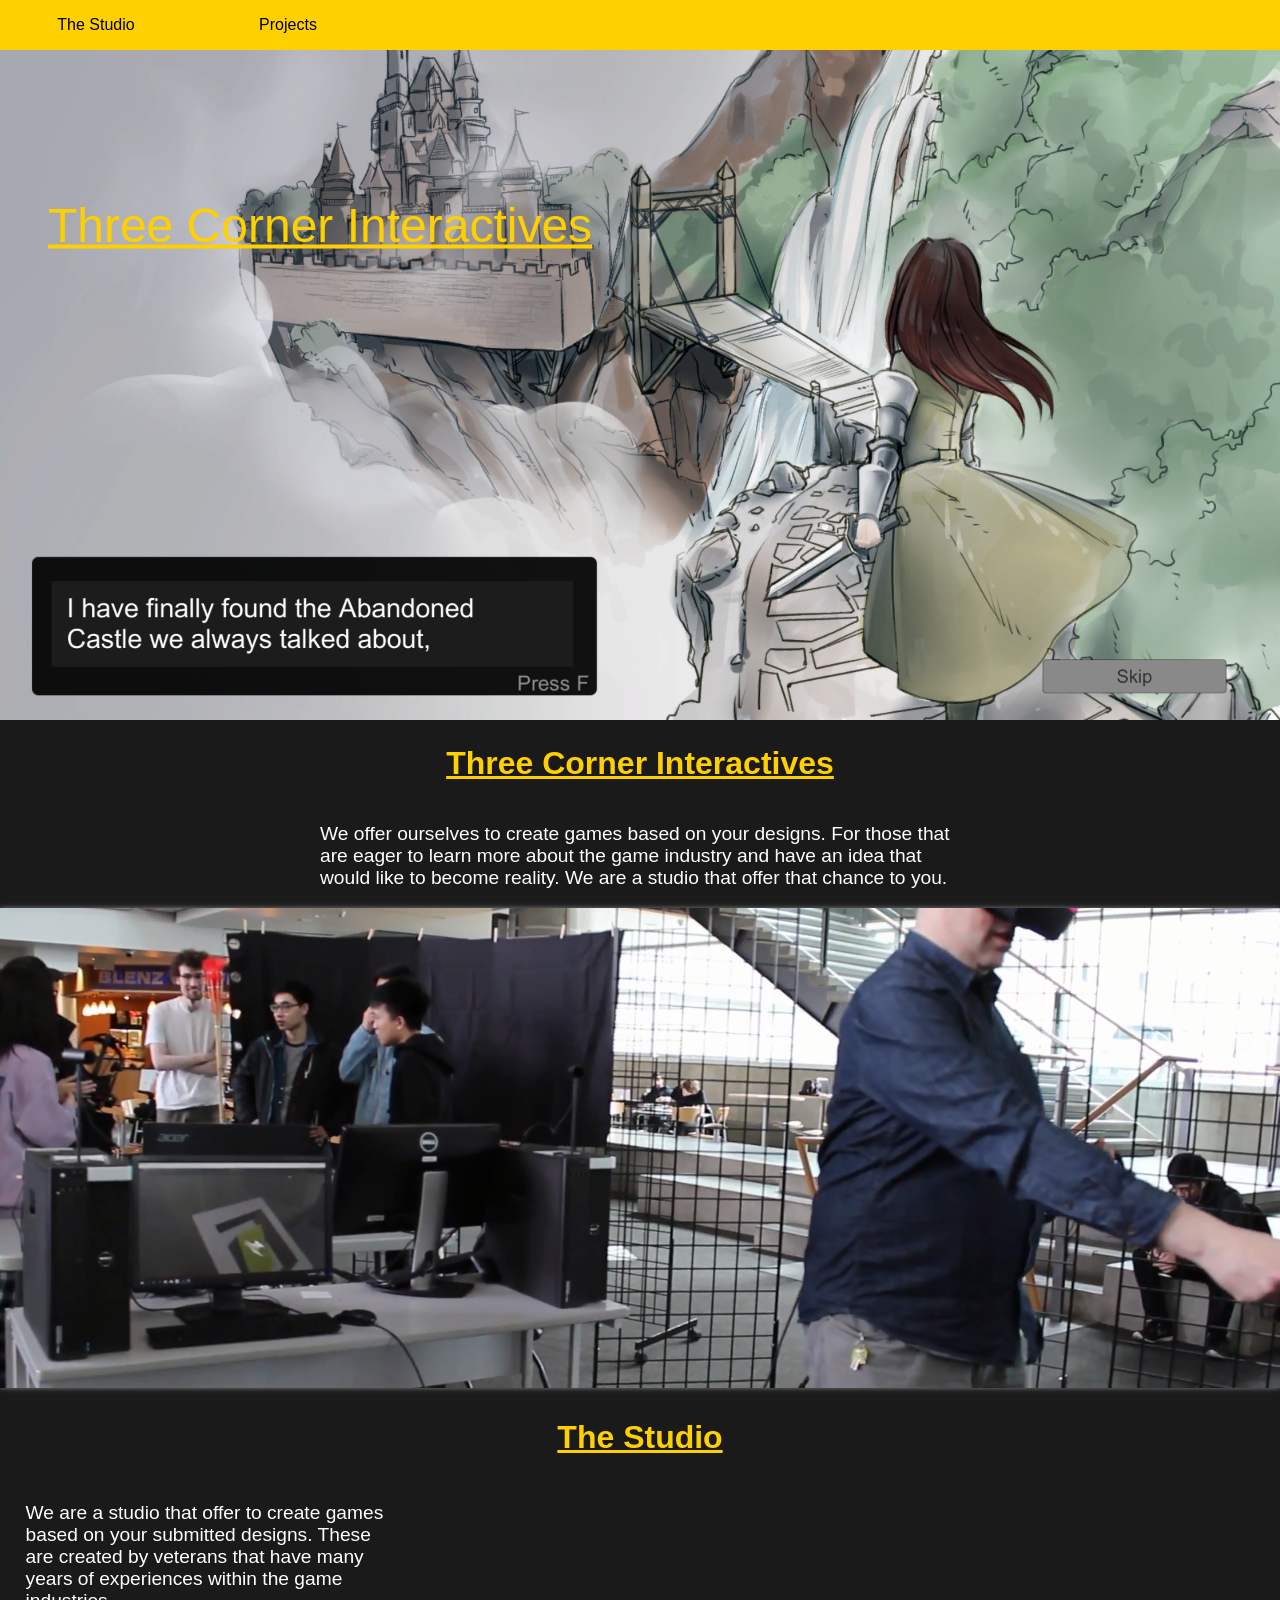
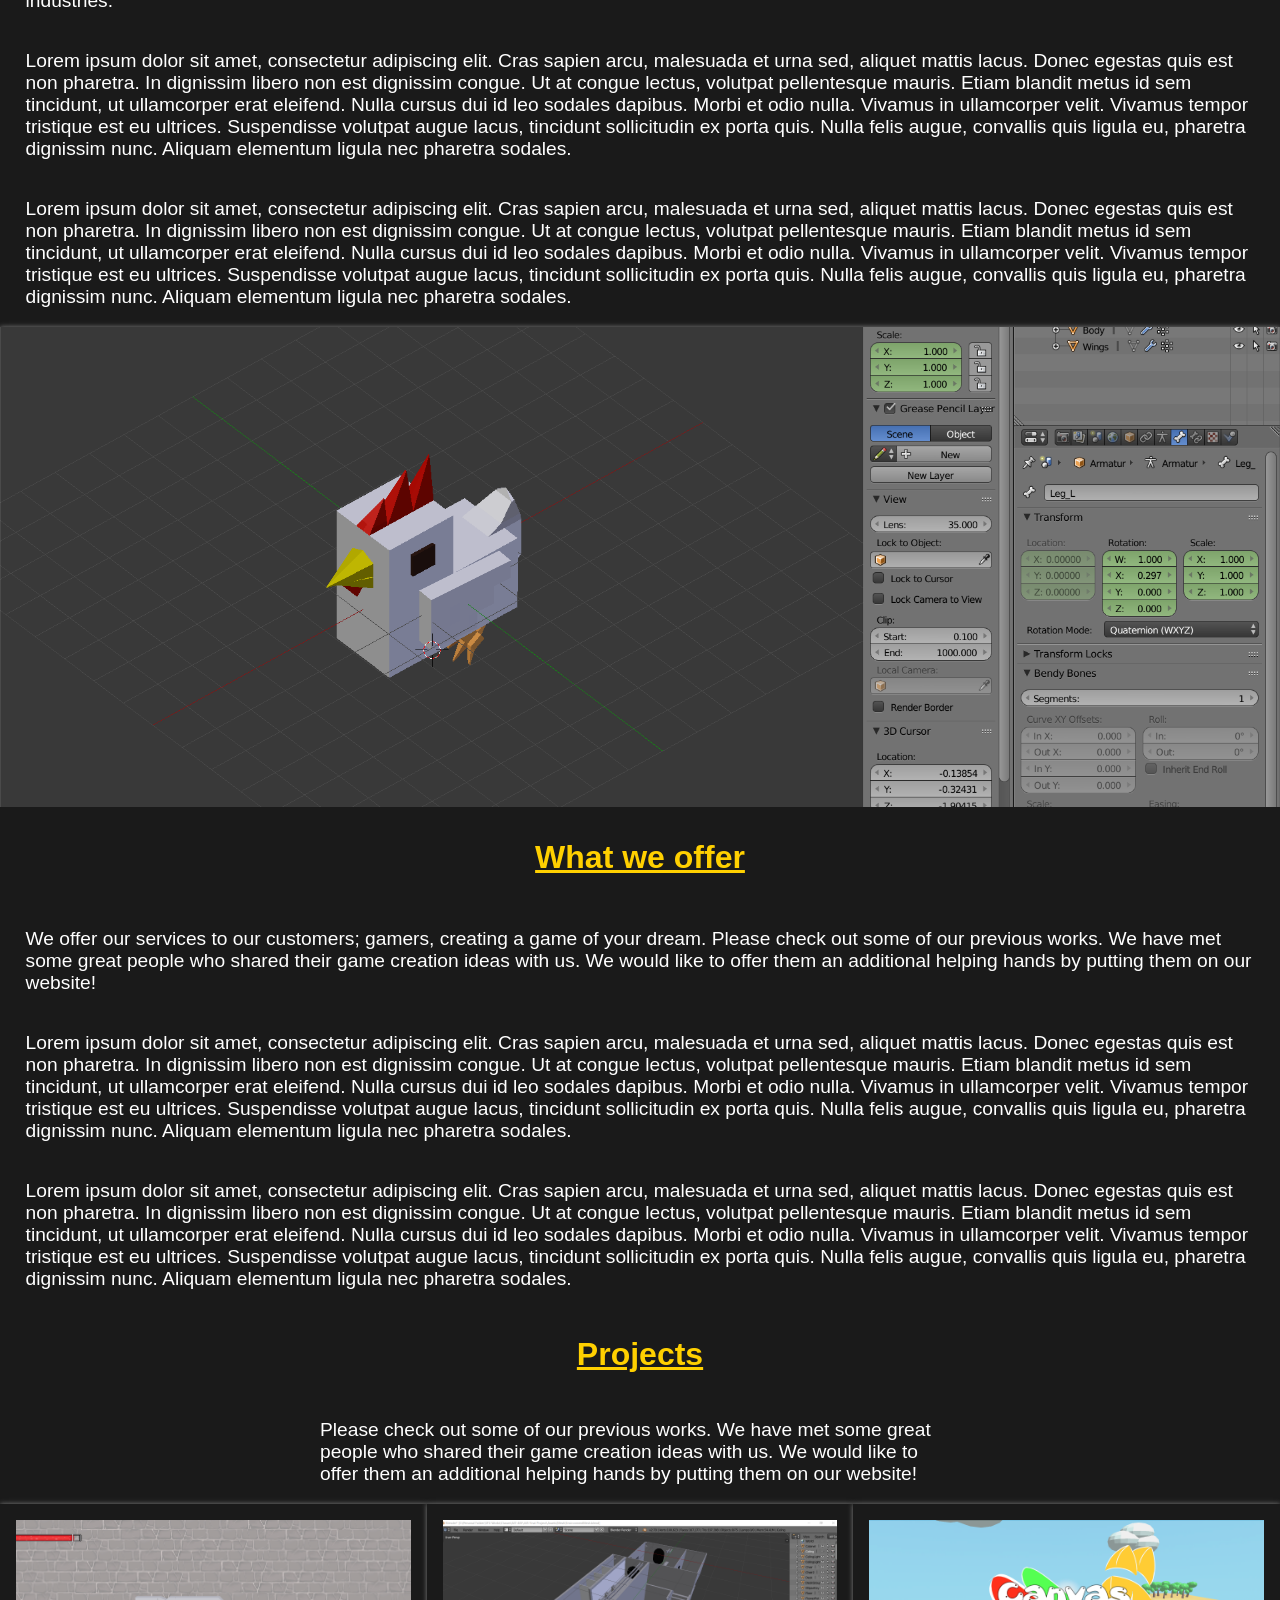
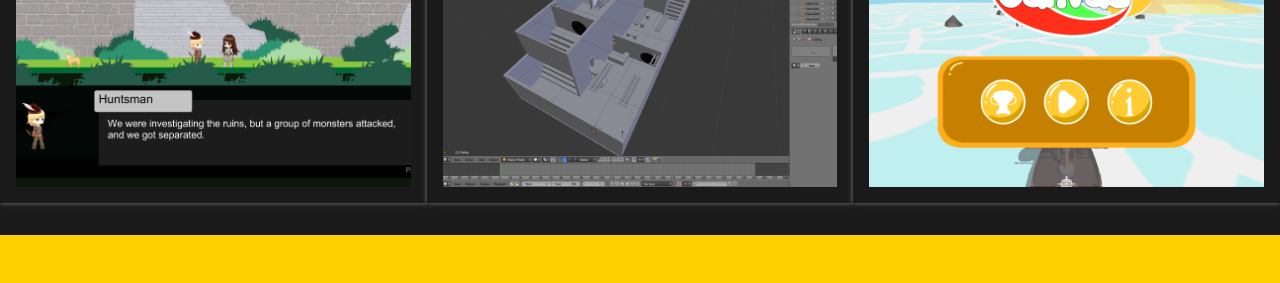
==== Three_Corner_Interactive_Website/Index.html @ 12546952 "Merge branch 'master' into Tim_Branch" ====
<!DOCTYPE html>
<html lang="en">

<head>

    <meta charset="utf-8">
    <meta name="viewport" content="width=device-width, initial-scale=1.0">
    <title>Three Corner Interactives</title>
    <link rel="stylesheet" href="css/texts-style.css">
    <link rel="stylesheet" href="css/image-style.css">
    <link rel="stylesheet" href="css/ui-style.css">
    <link rel="stylesheet" href="css/main.css">
</head>

<body>

    <nav class="element-container nav-main">
        <a href="#the-studio" class="nav-main-items">The Studio</a>
        <a href="#projects" class="nav-main-items">Projects</a>
    </nav>


    <!-- <div class="overlay-banner"> </div> -->
    <img src="Resources/Project-Flower.png" class="header-banner" alt="main-banner">

    <div class="inline-bottom-left-text">
        <p class="banner-text">
            Three Corner Interactives
        </p>
    </div>


    <h1 class="element-container header-contents">Three Corner Interactives</h1>
    <div class="justify-centered-body-content">
        <p>We offer ourselves to create games based on your designs. For those that are eager to learn more about the
            game industry
            and have an idea that would like to become reality. We are a studio that offer that chance to you.
        </p>
    </div>

    <img src="Resources/Project-Bunker.png" class="img-body-banner" alt="bunker-banner">



    <!-- Studio SECTION // -->
    <section class="element-container" id="the-studio">
        <h2 class="element-container header-contents">The Studio</h2>


        <div class="element-container">
            <div class="justify-body-content">
                <p>We are a studio that offer to create games based on your submitted designs.
                    These are created by veterans that have many years of experiences within the game industries.</p>
            </div>
            <div class="element-container justify-body-content">
                <p> Lorem ipsum dolor sit amet, consectetur adipiscing elit. Cras sapien arcu, malesuada et urna sed,
                    aliquet mattis lacus. Donec egestas quis est non pharetra. In dignissim libero non est dignissim
                    congue. Ut at congue lectus, volutpat pellentesque mauris. Etiam blandit metus id sem tincidunt, ut
                    ullamcorper erat eleifend. Nulla cursus dui id leo sodales dapibus. Morbi et odio nulla. Vivamus in
                    ullamcorper velit. Vivamus tempor tristique est eu ultrices. Suspendisse volutpat augue lacus,
                    tincidunt sollicitudin ex porta quis. Nulla felis augue, convallis quis ligula eu, pharetra
                    dignissim
                    nunc. Aliquam elementum ligula nec pharetra sodales. </p>
            </div>
            <div class="element-container justify-body-content">
                <p> Lorem ipsum dolor sit amet, consectetur adipiscing elit. Cras sapien arcu, malesuada et urna sed,
                    aliquet mattis lacus. Donec egestas quis est non pharetra. In dignissim libero non est dignissim
                    congue. Ut at congue lectus, volutpat pellentesque mauris. Etiam blandit metus id sem tincidunt, ut
                    ullamcorper erat eleifend. Nulla cursus dui id leo sodales dapibus. Morbi et odio nulla. Vivamus in
                    ullamcorper velit. Vivamus tempor tristique est eu ultrices. Suspendisse volutpat augue lacus,
                    tincidunt sollicitudin ex porta quis. Nulla felis augue, convallis quis ligula eu, pharetra
                    dignissim
                    nunc. Aliquam elementum ligula nec pharetra sodales. </p>
            </div>
        </div>

        <img src="Resources/Chicken.png" class="img-body-banner" alt="hio-banner">

        <section class="element-container">
            <h3 class="element-container header-contents">What we offer</h3>
            <div class="element-container justify-body-content">
                <p> We offer our services to our customers; gamers, creating a game of your dream. Please check out some of
            our previous works. We have
            met some great people who shared their game creation ideas with us. We would like to offer them an
            additional helping
            hands by putting them on our website! </p>
            </div>
            <div class="element-container justify-body-content">
                <p> Lorem ipsum dolor sit amet, consectetur adipiscing elit. Cras sapien arcu, malesuada et urna sed,
                    aliquet mattis lacus. Donec egestas quis est non pharetra. In dignissim libero non est dignissim
                    congue. Ut at congue lectus, volutpat pellentesque mauris. Etiam blandit metus id sem tincidunt, ut
                    ullamcorper erat eleifend. Nulla cursus dui id leo sodales dapibus. Morbi et odio nulla. Vivamus in
                    ullamcorper velit. Vivamus tempor tristique est eu ultrices. Suspendisse volutpat augue lacus,
                    tincidunt sollicitudin ex porta quis. Nulla felis augue, convallis quis ligula eu, pharetra
                    dignissim
                    nunc. Aliquam elementum ligula nec pharetra sodales. </p>
            </div>
            <div class="element-container justify-body-content">
                <p> Lorem ipsum dolor sit amet, consectetur adipiscing elit. Cras sapien arcu, malesuada et urna sed,
                    aliquet mattis lacus. Donec egestas quis est non pharetra. In dignissim libero non est dignissim
                    congue. Ut at congue lectus, volutpat pellentesque mauris. Etiam blandit metus id sem tincidunt, ut
                    ullamcorper erat eleifend. Nulla cursus dui id leo sodales dapibus. Morbi et odio nulla. Vivamus in
                    ullamcorper velit. Vivamus tempor tristique est eu ultrices. Suspendisse volutpat augue lacus,
                    tincidunt sollicitudin ex porta quis. Nulla felis augue, convallis quis ligula eu, pharetra
                    dignissim
                    nunc. Aliquam elementum ligula nec pharetra sodales. </p>
            </div>

        </section>

    </section>
    <!-- // Studio SECTION -->

    <div class="element-container">
        <div class="additional-help-container">
        </div>
    </div>


    <!-- Projects SECTION // -->
    <section class="element-container" id="projects">
        <h2 class="element-container header-contents">Projects</h2>

        <section class="element-container">
            <p class="element-container justify-centered-body-content">Please check out some of our previous works. We
                have
                met some great people who shared their game creation ideas with us. We would like to offer them an
                additional helping
                hands by putting them on our website!
            </p>
        </section>
        <div class="project-thumbnail-container">
            <div  class="imageGrid">
                <a href="https://stevenyuennan.wixsite.com/portfolio/game-design"> <img src="Resources/Project-Flower-Thumbnail1.png"
                        class="project-thumbnail" id="project-flower" alt="project-flower-thumbnail"> </a>
            </div>

            <div class="imageGrid"> 
                <a href="https://stevenyuennan.wixsite.com/portfolio/vr-project"> <img src="Resources/Project-Bunker-Thumbnail1.png"
                        class="project-thumbnail" id="project-bunker"  alt="project-flower-thumbnail"> </a>
            </div class="imageGrid">

            <div class="imageGrid">
                <a href="https://stevenyuennan.wixsite.com/portfolio/mobile-game"> <img src="Resources/Project-Canvas.png"
                        class="project-thumbnail" id="project-hio" alt="project-hio-thumbnail"> </a>
            </div>
        </div>
    </section>
    <div class="element-container empty-block"></div>
<!-- This creates a footer that can contain texts and images -->
<div class="element-container footer"></div>
</body>

</html>
---- Three_Corner_Interactive_Website/css/texts-style.css ----
body {
    font-family: 'Lucida Sans', 'Lucida Sans Regular', 'Lucida Grande', 'Lucida Sans Unicode', Geneva, Verdana, sans-serif;
    margin: 0px;
    color: white;
  }
  
  label{
    font-family: 'Lucida Sans', 'Lucida Sans Regular', 'Lucida Grande', 'Lucida Sans Unicode', Geneva, Verdana, sans-serif;
    background-color: transparent;
  }
  
  ul{
    font-size: 1.2rem;
  }

  .banner-text{
    font-family: 'Lucida Sans', 'Lucida Sans Regular', 'Lucida Grande', 'Lucida Sans Unicode', Geneva, Verdana, sans-serif;
    background-color: transparent;
    font-size: 3rem;
    color: #ffd000;
    text-align: left;
  }
  
  .inline-bottom-left-text {
    position: absolute;
    background-color: transparent;
    top: 25%;
    left: 25%;
    max-width: 40em;
    text-decoration-line: underline;
    color: #ffd000;
    transform: translate(-50%, -50%);
  }

  
.header-contents{
    display: flex;
    justify-content: center;
    font-family: 'Trebuchet MS', 'Lucida Sans Unicode', 'Lucida Grande', 'Lucida Sans', Arial, sans-serif;
    color: #ffd000;
    text-decoration: #ffd000;
    text-decoration-line: underline;
    font-size: 2rem;
  }
  
  .sub-header-contents{
    display: flex;
    margin: 10px;
    font-family: 'Trebuchet MS', 'Lucida Sans Unicode', 'Lucida Grande', 'Lucida Sans', Arial, sans-serif;
    color: #ffd000;
    text-decoration: underline;
    font-size: 1.5rem;
  }
  
  .justify-body-content{
    display: flex;
    flex-basis: 33%;
    padding-left: 2%;
    padding-right: 2%;
    text-align: left;
    font-size: 1.2rem;
    color: white;
    background: transparent;
  }
  
  .justify-centered-body-content{
    display: flex;
    flex-basis: 100%;
    padding-left: 25%;
    padding-right: 25%;
    text-align: left;
    font-size: 1.2rem;
    color: white;
    background: transparent;
  }

  
.label-justify-content{
    font-family: 'Lucida Sans', 'Lucida Sans Regular', 'Lucida Grande', 'Lucida Sans Unicode', Geneva, Verdana, sans-serif;
    background-color: transparent;
    font-size: 1.2rem;
    padding-left: 20rem;
    padding-right: 20rem;
    margin: 10px;
    color: black;
  }
  @media only screen and (max-width: 768px) {
    .justify-body-content {
      flex-basis: 85%;
      margin-left: auto;
      margin-right: auto;
    }
    .justify-centered-body-content{
      padding-left: 7.5%;
      padding-right: 7.5%;
    }
  }
---- Three_Corner_Interactive_Website/css/image-style.css ----
.header-banner{
    width: 100%;
    height: 720px;
    object-fit: cover;
  } 
/* .header-banner {
    position: absolute;
    right: 0;
    top: 0;
    width: 100vw;

    z-index: -1;
} */
  
  .overlay-banner{
    position: absolute;
    background-color: rgba(0, 0, 0, 0.6);
    width: 100%;
    height: 720px;
  }
  
  .img-body-banner{
    width: 100%;
    height: 480px;
    box-shadow: 0px 0px 5px grey;
    object-fit: cover;
  }
  
  .contract-thumbnail{
    display: flex;
    flex-basis: 33.33%;
    padding-left: 2%;
    padding-right: 2%;
    justify-content: space-evenly;
    border: solid;
    border-color: #ffd000;
  }
  
  .contract-img-thumbnail{
    display: flex;
    flex-basis: 100%;
    box-shadow: 0px 0px 5px grey;
    object-fit: cover;
  }
  
  .project-thumbnail-container{
    display: flex;
    width: 100%;
    height: 100%;


    flex-direction: row;


    flex-wrap: wrap;

  }
  
  .project-thumbnail{
    width: 100%;
    height: 100%;
    padding: 16px;
    justify-content: space-evenly;
    box-shadow: 0px 0px 5px grey;
    object-fit: cover;
    transition-duration: 0.8s;
  }
  .imageGrid{
    flex-basis: 33.33%;

  }
@media (max-width: 768px){
  .imageGrid{
    flex-basis: 100%;

  }
}
  
  #project-flower:hover, #project-flower:focus{
    height: 50%;
    display: inline-block;
    background: #ffd000;
  }
  
  #project-bunker:hover, #project-bunker:focus{
    height: 50%;
    display: inline-block;
    background: #ffd000;
  }
  
  #project-hio:hover, #project-hio:focus{
    height: 50%;
    display: inline-block;
    background: #ffd000;
  }
---- Three_Corner_Interactive_Website/css/ui-style.css ----
.nav-main{
    display: flex;
    flex-direction: row;
    position: fixed;
    width: 100%;
    background-color: #ffd000;
    z-index: 1;
  }
  
  .nav-main-sample{
    display: flex;
    flex-direction: row;
    position: relative;
    width: 100%;
    background-color: #ffd000;
    z-index: 1;
  }
  
  
  .nav-main-items{
    font-family: Impact, Haettenschweiler, 'Arial Narrow Bold', sans-serif;
    flex-direction: row;
    flex-basis: 15%;
    color:black;
    background-color: #ffd000;
    padding: 1rem;
    text-decoration: none;
    text-align: center;
    justify-content: flex-end;
    z-index: 1;
    transition-property: background-color;
    transition-duration: 0.75s;
  }
  
  .nav-main-items:hover, .nav-main-items:focus {
    background-color: #8f7500;
    color: white;
  }
  
  .nav-sample{
    font-family: Impact, Haettenschweiler, 'Arial Narrow Bold', sans-serif;
    flex-direction: row;
    flex-basis: 15%;
    color:black;
    background-color: white;
    padding: 1rem;
    text-decoration: none;
    text-align: center;
    justify-content: flex-end;
    z-index: 1;
    transition-property: background-color;
    transition-duration: 0.75s;
  }
  
  .nav-sample:hover, .nav-sample:focus {
    background-color: #8f7500;
    color: white;
  }
  
  .in-text-nav{
    color:#ffd000;
    transition-property: color;
    transition-duration: 0.5s;
  }
  
  .in-text-nav:hover, .in-text-nav:focus{
    color: white;
  }

  .text-input{
    width: 10rem;
    height: 2rem;
    background-color: white;
    border: none;
  }
  
  .message-box{
    width: 40rem;
    height: 20rem;
    justify-content: space-evenly;
    background-color: white;
    border: none;
  }
  
  .nav-button{
    width: 15em;
    height: 5em;
    color: white;
    background-color: black;
    border: none;
    transition-duration: 0.5s;
  }
  
  .nav-button-text{
    font-family: Impact, Haettenschweiler, 'Arial Narrow Bold', sans-serif;
    padding: 8px;
    text-decoration: none;
    vertical-align: middle;
    text-align: center;
  }
  
  .submit-reset-button{
    width: 10em;
    height: 3em;
    color: white;
    background-color: rgb(26, 26, 26);;
    border: none;
    transition-duration: 0.5s;
  }
  
  .nav-button:hover, .nav-button:focus, .submit-reset-button:hover, .submit-reset-button:focus{
    background-color: #8f7500;
    color: white;
  }
---- Three_Corner_Interactive_Website/css/main.css ----
*{
  box-sizing: border-box;
  background-color: rgb(26, 26, 26);
}

.element-container {
  display:flex;
  width: 100%;
  flex-direction: row;
  flex-basis: 100%;
  flex-wrap: wrap;
}

.element-container-col{
  display:flex;
  width: 100%;
  flex-direction: column;
  flex-basis: 100%;
  flex-wrap: wrap;
  background: #ffd000;
}

.element-section {
  padding-bottom: 2rem;
  border-top-width: 0.15rem;
  border-top-style: solid;
  border-top-color: white;
}

.container-border{
  border: solid;
  border-color: white;
  margin: 10px;
}

.label-container{
  flex-basis: 100%;
  flex-wrap: wrap;
  justify-content: space-evenly;
  justify-items: center;
  color: white;
}

.empty-block{
  display: block;
  width: 100%;
  height: 100%;
  padding: 1em;
  background-color: transparent;
}

.service-container{
  display: flex;
  flex-basis: 33.33%;
  padding-left: 2%;
  padding-right: 2%;
  text-align: left;
  font-size: 1.2rem;
  color: black;
  background: #ffd000;
}

#fineline{
  font-weight: bold;
}

.footer{
  display: block;
  width: 100%;
  height: 100%;
  padding: 1.5em;
  background-color: #ffd000;
  text-align: center;
}

@Media (max-width: 42em){

  .element-container{
      justify-content: center;
      flex-basis: 100%;
  }

  .element-container-col{
    width: 100%;
  }

  .label-justify-content{
    padding: 0px;
  }

  .message-box{
    width: 100%;
    height: 100%;
  }

  .nav-button{
    width: 100%;
    height: 100%;
  }

  .submit-reset-button{
    width: 100%;
    height: 100%;
  }

  .nav-sample{
    width: 100%;
    height: 100%;
  }

  .overlay-banner{
    height: 330px;
  }


  .justify-body-content{
      flex-basis: 100%;
      width: auto;
  }

  .justify-centered-body-content{
      flex-basis: 100%;
      width: auto;
      text-align: left;
      padding-left: 2%;
      padding-right: 2%;
  }

  .justify-left-header-content{
      flex-basis: 100%;
      width: auto;
      text-align: center;
  }

  .inline-bottom-left-text{
      flex-basis: 100%;
      width: auto;
      top: 20%;
      left: 25%;
      max-width: 10em;
  }

  .banner-text{
      font-size: 1rem;
  }
  
  .header-banner{
      flex-basis: 100%;
      width: 100%;
      padding-top: 25%;
      height: auto;
  }

  .body-banner{
      flex-basis: 100%;
      width: 100%;
      height: 20%;
  }

  .project-thumbnail{
      flex-basis: 100%;
      width: 100%;
      height: 100%;
  }

  .container-border{
    width: auto;
  }
}

/* Extra programming help from: https://www.w3schools.com/
All images used are originals */
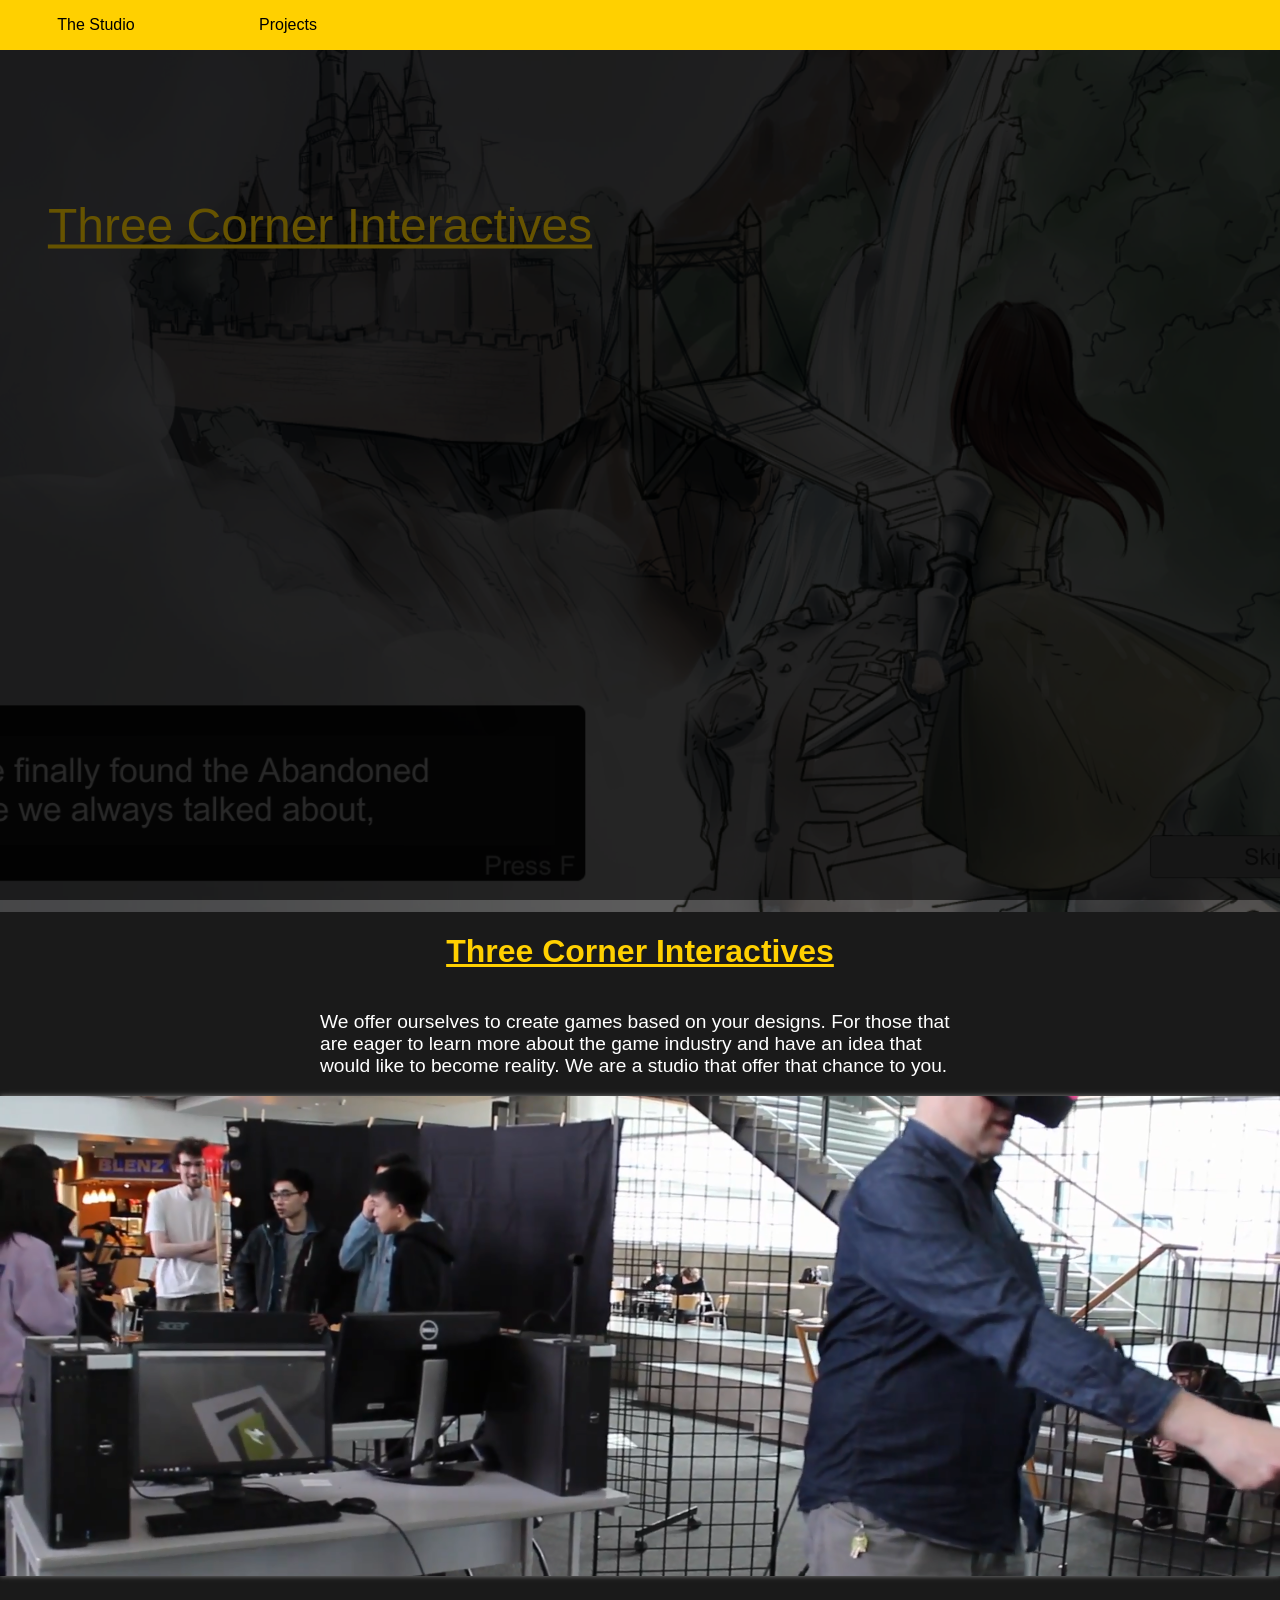
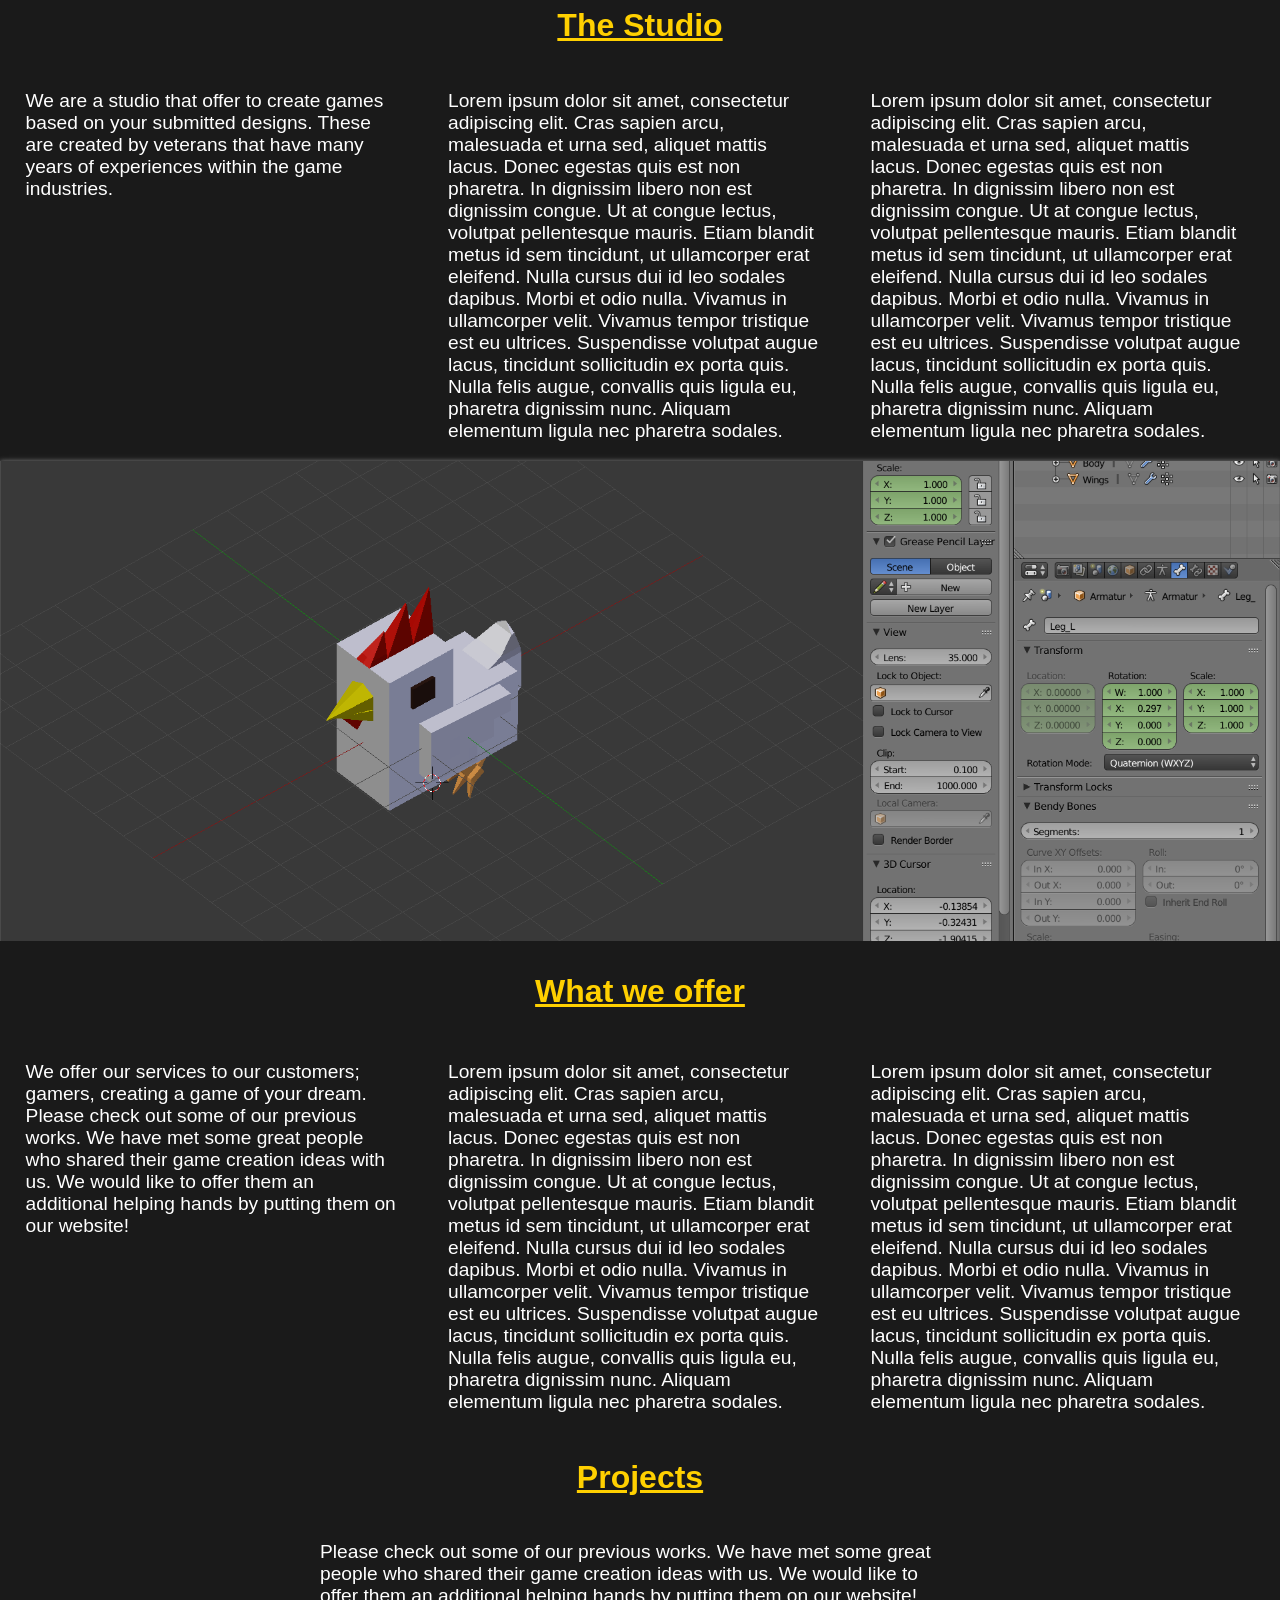
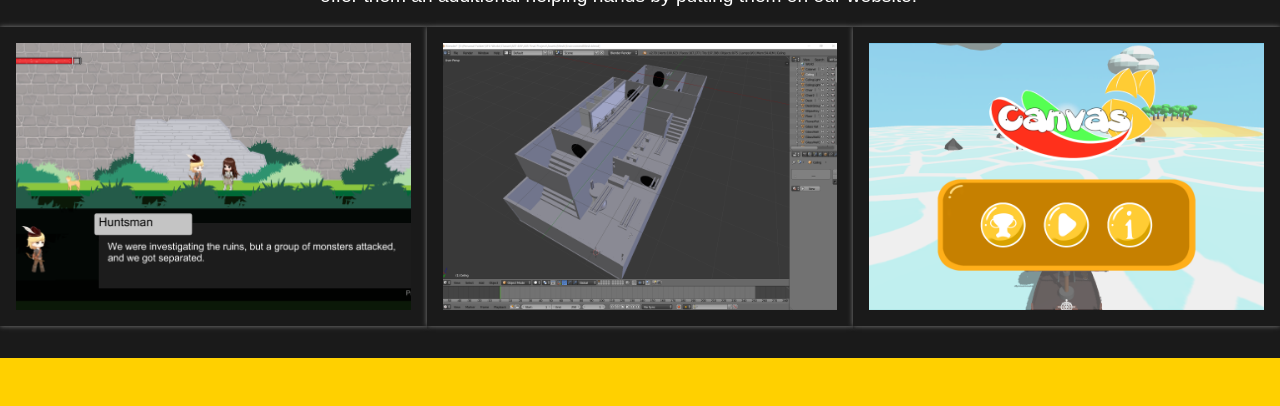
==== commit 5372f33a: "Commit-07 - Fix all element's responsiveness" ====
--- a/Three_Corner_Interactive_Website/Index.html
+++ b/Three_Corner_Interactive_Website/Index.html
@@ -10,18 +10,21 @@
     <link rel="stylesheet" href="css/image-style.css">
     <link rel="stylesheet" href="css/ui-style.css">
     <link rel="stylesheet" href="css/main.css">
+
+    <nav class="nav-main">
+        <a href="#the-studio" class="nav-main-items">The Studio</a>
+        <a href="#projects" class="nav-main-items">Projects</a>
+    </nav>
+
 </head>
 
 <body>
 
-    <nav class="element-container nav-main">
-        <a href="#the-studio" class="nav-main-items">The Studio</a>
-        <a href="#projects" class="nav-main-items">Projects</a>
-    </nav>
-
-
-    <!-- <div class="overlay-banner"> </div> -->
+    <div class="element-container">
     <img src="Resources/Project-Flower.png" class="header-banner" alt="main-banner">
+    <div class="overlay-banner">
+    </div>
+    </div>
 
     <div class="inline-bottom-left-text">
         <p class="banner-text">
@@ -52,7 +55,7 @@
                 <p>We are a studio that offer to create games based on your submitted designs.
                     These are created by veterans that have many years of experiences within the game industries.</p>
             </div>
-            <div class="element-container justify-body-content">
+            <div class="justify-body-content">
                 <p> Lorem ipsum dolor sit amet, consectetur adipiscing elit. Cras sapien arcu, malesuada et urna sed,
                     aliquet mattis lacus. Donec egestas quis est non pharetra. In dignissim libero non est dignissim
                     congue. Ut at congue lectus, volutpat pellentesque mauris. Etiam blandit metus id sem tincidunt, ut
@@ -62,7 +65,7 @@
                     dignissim
                     nunc. Aliquam elementum ligula nec pharetra sodales. </p>
             </div>
-            <div class="element-container justify-body-content">
+            <div class="justify-body-content">
                 <p> Lorem ipsum dolor sit amet, consectetur adipiscing elit. Cras sapien arcu, malesuada et urna sed,
                     aliquet mattis lacus. Donec egestas quis est non pharetra. In dignissim libero non est dignissim
                     congue. Ut at congue lectus, volutpat pellentesque mauris. Etiam blandit metus id sem tincidunt, ut
@@ -77,15 +80,15 @@
         <img src="Resources/Chicken.png" class="img-body-banner" alt="hio-banner">
 
         <section class="element-container">
-            <h3 class="element-container header-contents">What we offer</h3>
-            <div class="element-container justify-body-content">
+        <h3 class="element-container header-contents">What we offer</h3>
+            <div class="justify-body-content">
                 <p> We offer our services to our customers; gamers, creating a game of your dream. Please check out some of
             our previous works. We have
             met some great people who shared their game creation ideas with us. We would like to offer them an
             additional helping
             hands by putting them on our website! </p>
             </div>
-            <div class="element-container justify-body-content">
+            <div class="justify-body-content">
                 <p> Lorem ipsum dolor sit amet, consectetur adipiscing elit. Cras sapien arcu, malesuada et urna sed,
                     aliquet mattis lacus. Donec egestas quis est non pharetra. In dignissim libero non est dignissim
                     congue. Ut at congue lectus, volutpat pellentesque mauris. Etiam blandit metus id sem tincidunt, ut
@@ -95,7 +98,7 @@
                     dignissim
                     nunc. Aliquam elementum ligula nec pharetra sodales. </p>
             </div>
-            <div class="element-container justify-body-content">
+            <div class="justify-body-content">
                 <p> Lorem ipsum dolor sit amet, consectetur adipiscing elit. Cras sapien arcu, malesuada et urna sed,
                     aliquet mattis lacus. Donec egestas quis est non pharetra. In dignissim libero non est dignissim
                     congue. Ut at congue lectus, volutpat pellentesque mauris. Etiam blandit metus id sem tincidunt, ut
@@ -133,6 +136,7 @@
             <div  class="imageGrid">
                 <a href="https://stevenyuennan.wixsite.com/portfolio/game-design"> <img src="Resources/Project-Flower-Thumbnail1.png"
                         class="project-thumbnail" id="project-flower" alt="project-flower-thumbnail"> </a>
+                        <div class="project-overlay"></div>
             </div>
 
             <div class="imageGrid"> 
--- a/Three_Corner_Interactive_Website/css/image-style.css
+++ b/Three_Corner_Interactive_Website/css/image-style.css
@@ -1,27 +1,23 @@
 .header-banner{
     width: 100%;
-    height: 720px;
+    height: 57rem;
     object-fit: cover;
   } 
-/* .header-banner {
-    position: absolute;
-    right: 0;
-    top: 0;
-    width: 100vw;
-
-    z-index: -1;
-} */
   
   .overlay-banner{
     position: absolute;
+    top: 0%;
+    left: 0%;
+    bottom: 0%;
+    right: 0%;
     background-color: rgba(0, 0, 0, 0.6);
     width: 100%;
-    height: 720px;
+    height: 57rem;
   }
   
   .img-body-banner{
     width: 100%;
-    height: 480px;
+    height: 30rem;
     box-shadow: 0px 0px 5px grey;
     object-fit: cover;
   }
@@ -47,13 +43,8 @@
     display: flex;
     width: 100%;
     height: 100%;
-
-
     flex-direction: row;
-
-
     flex-wrap: wrap;
-
   }
   
   .project-thumbnail{
@@ -65,20 +56,31 @@
     object-fit: cover;
     transition-duration: 0.8s;
   }
+
   .imageGrid{
     flex-basis: 33.33%;
+  }
 
+  .project-thumbnail-name{
+    position: absolute;
+    text-align: center;
+    background-color: transparent;
   }
-@media (max-width: 768px){
-  .imageGrid{
-    flex-basis: 100%;
 
+  .project-overlay{
+    position: absolute;
+    top: 0%;
+    left: 0%;
+    bottom: 0%;
+    right: 0%;
+    background-color: rgba(0, 0, 0, 0.6);
+    width: 100%;
+    height: 100%;
   }
-}
-  
+
   #project-flower:hover, #project-flower:focus{
     height: 50%;
-    display: inline-block;
+    color: black;
     background: #ffd000;
   }
   
--- a/Three_Corner_Interactive_Website/css/ui-style.css
+++ b/Three_Corner_Interactive_Website/css/ui-style.css
@@ -3,6 +3,7 @@
     flex-direction: row;
     position: fixed;
     width: 100%;
+    margin: 0px;
     background-color: #ffd000;
     z-index: 1;
   }
--- a/Three_Corner_Interactive_Website/css/main.css
+++ b/Three_Corner_Interactive_Website/css/main.css
@@ -73,7 +73,7 @@
   text-align: center;
 }
 
-@Media (max-width: 42em){
+@Media (max-width: 48em){
 
   .element-container{
       justify-content: center;
@@ -108,11 +108,6 @@
     height: 100%;
   }
 
-  .overlay-banner{
-    height: 330px;
-  }
-
-
   .justify-body-content{
       flex-basis: 100%;
       width: auto;
@@ -135,7 +130,7 @@
   .inline-bottom-left-text{
       flex-basis: 100%;
       width: auto;
-      top: 20%;
+      top: 15%;
       left: 25%;
       max-width: 10em;
   }
@@ -145,16 +140,18 @@
   }
   
   .header-banner{
-      flex-basis: 100%;
       width: 100%;
-      padding-top: 25%;
-      height: auto;
+      height: 20rem;
   }
 
-  .body-banner{
-      flex-basis: 100%;
-      width: 100%;
-      height: 20%;
+  .overlay-banner{
+    width: 100%;
+    height: 20rem;
+  }
+
+  .img-body-banner{
+    width: 100%;
+    height: 20rem;
   }
 
   .project-thumbnail{
@@ -166,6 +163,10 @@
   .container-border{
     width: auto;
   }
+
+  .imageGrid{
+    flex-basis: 100%;
+  }
 }
 
 /* Extra programming help from: https://www.w3schools.com/
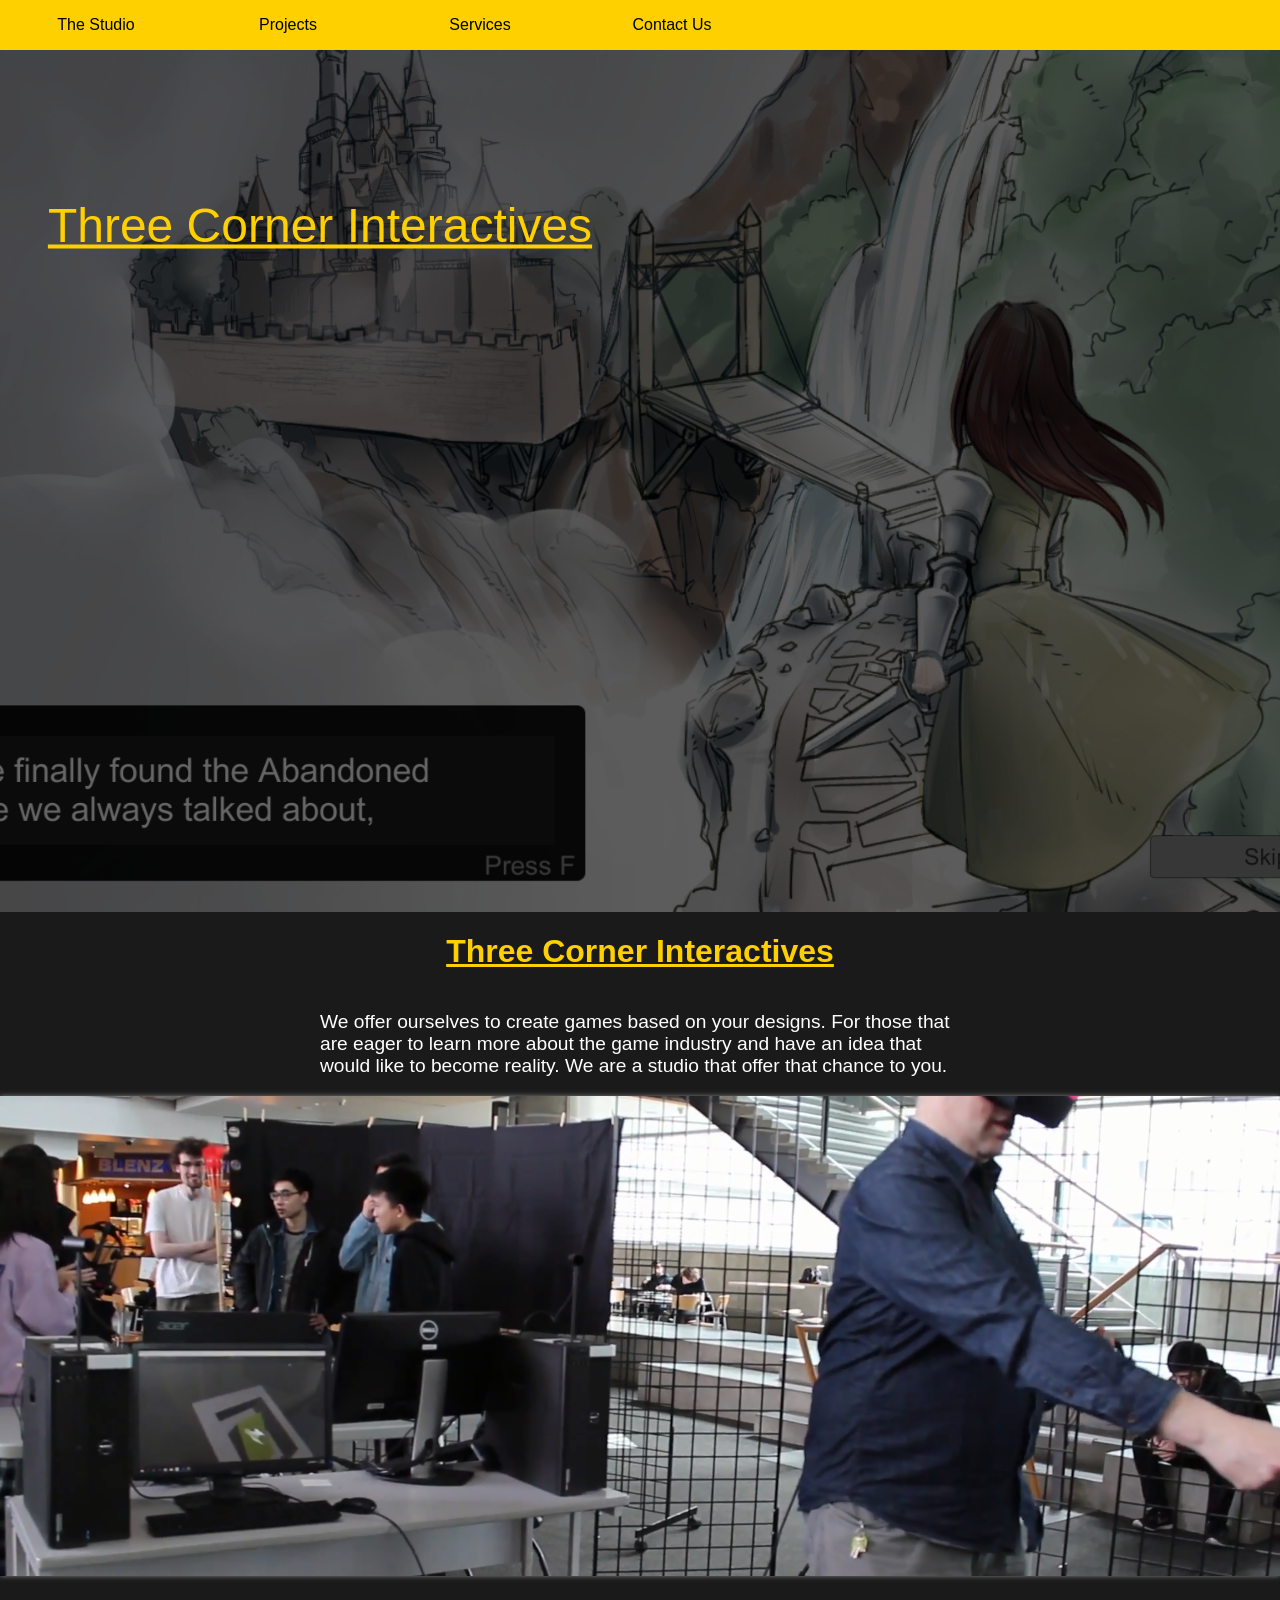
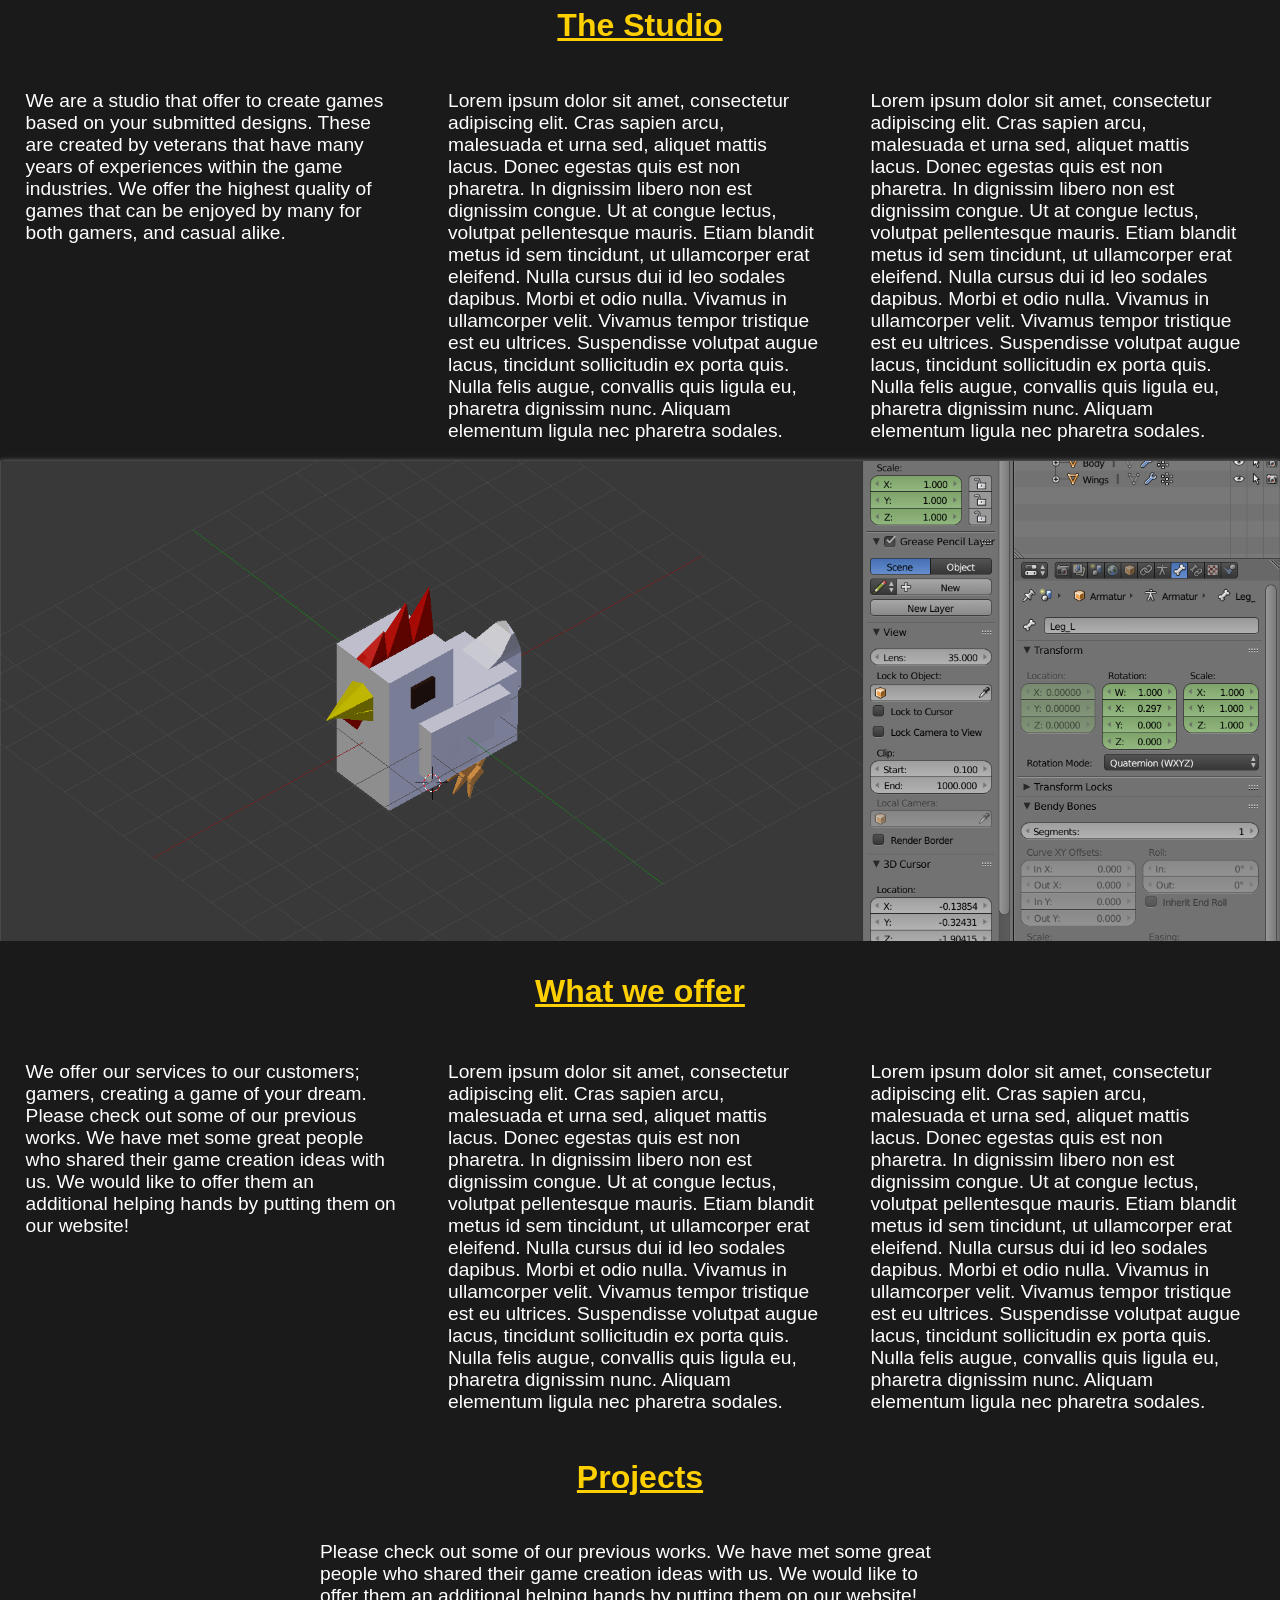
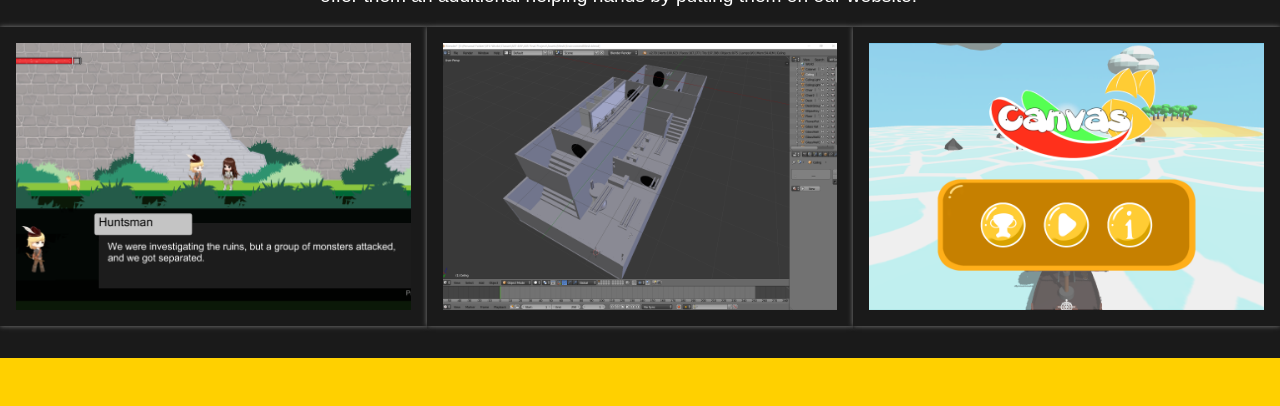
==== commit bc08b989: "Commit-08 - Connected all the pages together" ====
--- a/Three_Corner_Interactive_Website/Index.html
+++ b/Three_Corner_Interactive_Website/Index.html
@@ -14,6 +14,8 @@
     <nav class="nav-main">
         <a href="#the-studio" class="nav-main-items">The Studio</a>
         <a href="#projects" class="nav-main-items">Projects</a>
+        <a href="service.html" class="nav-main-items">Services</a>
+        <a href="contact.html" class="nav-main-items">Contact Us</a>
     </nav>
 
 </head>
@@ -53,7 +55,9 @@
         <div class="element-container">
             <div class="justify-body-content">
                 <p>We are a studio that offer to create games based on your submitted designs.
-                    These are created by veterans that have many years of experiences within the game industries.</p>
+                    These are created by veterans that have many years of experiences within the game industries.
+                    We offer the highest quality of games that can be enjoyed by many for both gamers, and casual alike.
+                </p>
             </div>
             <div class="justify-body-content">
                 <p> Lorem ipsum dolor sit amet, consectetur adipiscing elit. Cras sapien arcu, malesuada et urna sed,
@@ -83,10 +87,8 @@
         <h3 class="element-container header-contents">What we offer</h3>
             <div class="justify-body-content">
                 <p> We offer our services to our customers; gamers, creating a game of your dream. Please check out some of
-            our previous works. We have
-            met some great people who shared their game creation ideas with us. We would like to offer them an
-            additional helping
-            hands by putting them on our website! </p>
+            our previous works. We have met some great people who shared their game creation ideas with us. We would like to offer them an
+            additional helping hands by putting them on our website! </p>
             </div>
             <div class="justify-body-content">
                 <p> Lorem ipsum dolor sit amet, consectetur adipiscing elit. Cras sapien arcu, malesuada et urna sed,
@@ -136,7 +138,6 @@
             <div  class="imageGrid">
                 <a href="https://stevenyuennan.wixsite.com/portfolio/game-design"> <img src="Resources/Project-Flower-Thumbnail1.png"
                         class="project-thumbnail" id="project-flower" alt="project-flower-thumbnail"> </a>
-                        <div class="project-overlay"></div>
             </div>
 
             <div class="imageGrid"> 
--- a/Three_Corner_Interactive_Website/css/image-style.css
+++ b/Three_Corner_Interactive_Website/css/image-style.css
@@ -62,6 +62,7 @@
   }
 
   .project-thumbnail-name{
+    display: flex;
     position: absolute;
     text-align: center;
     background-color: transparent;
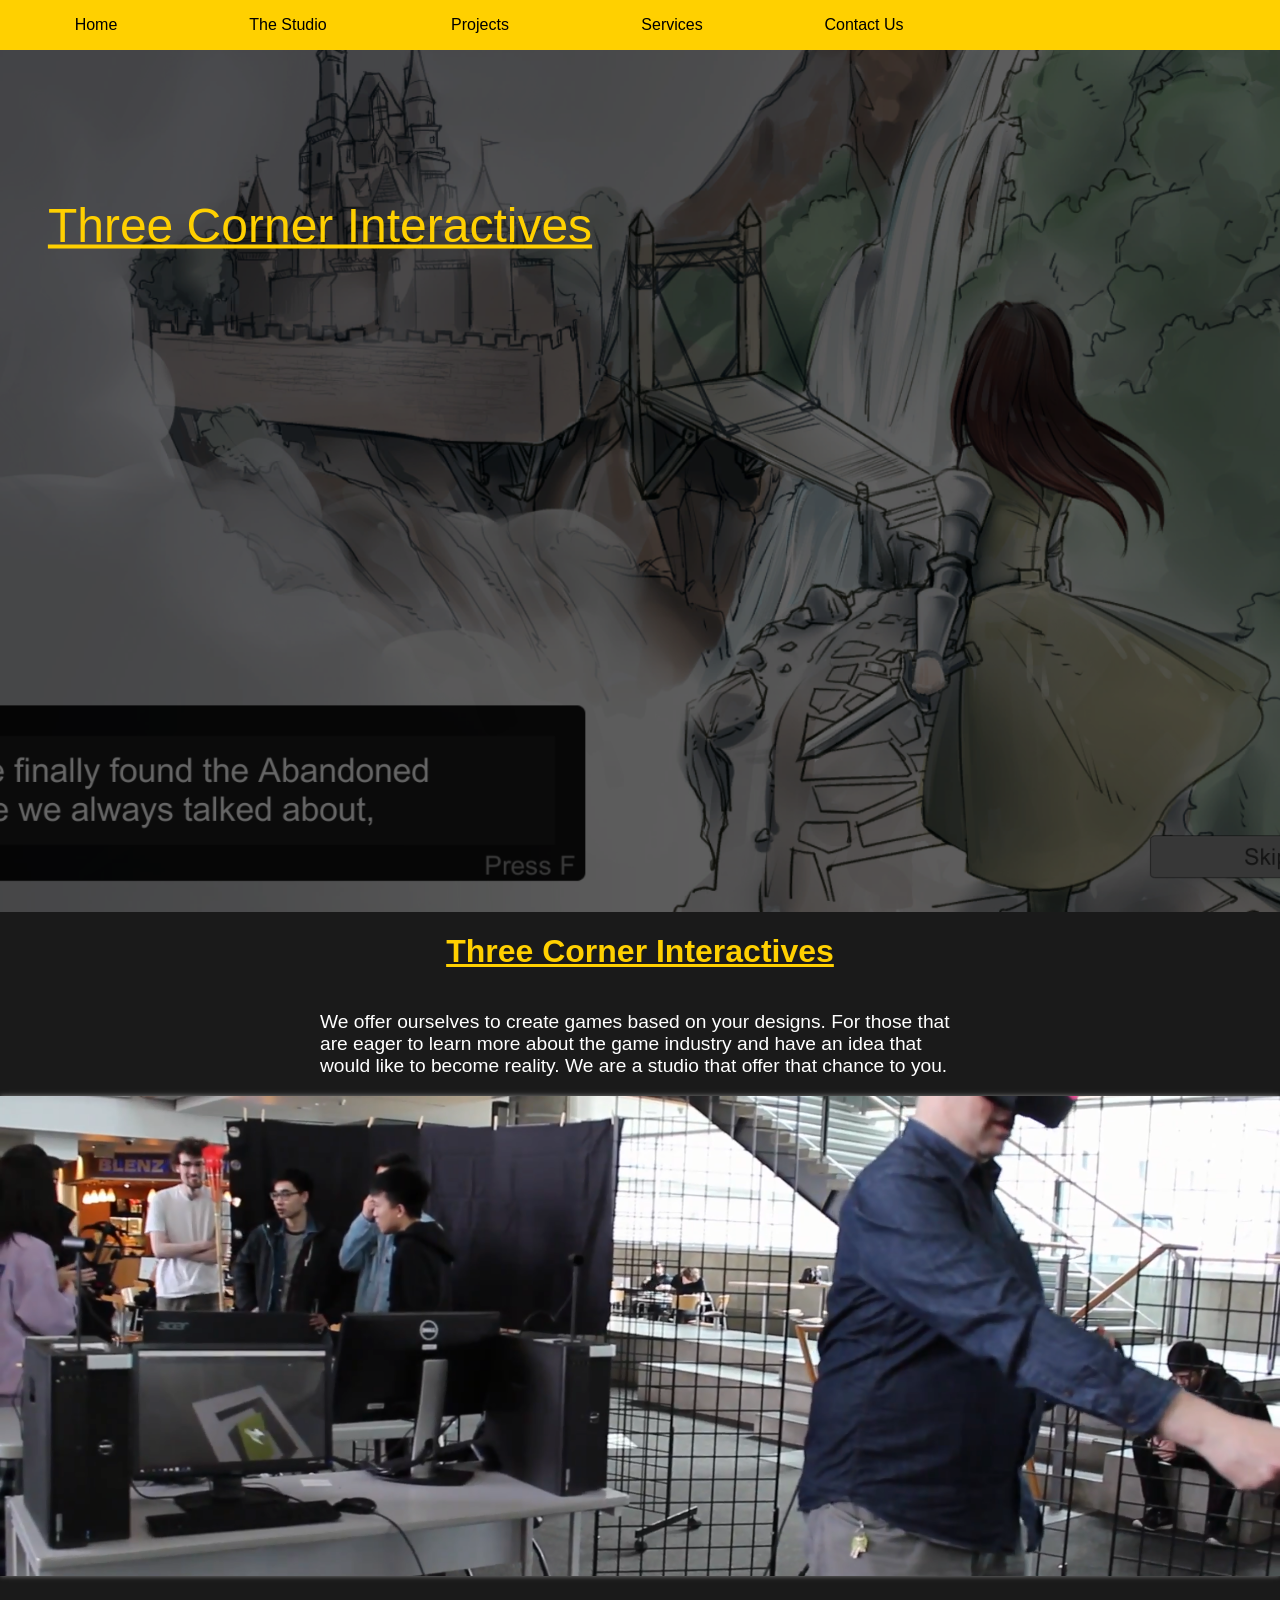
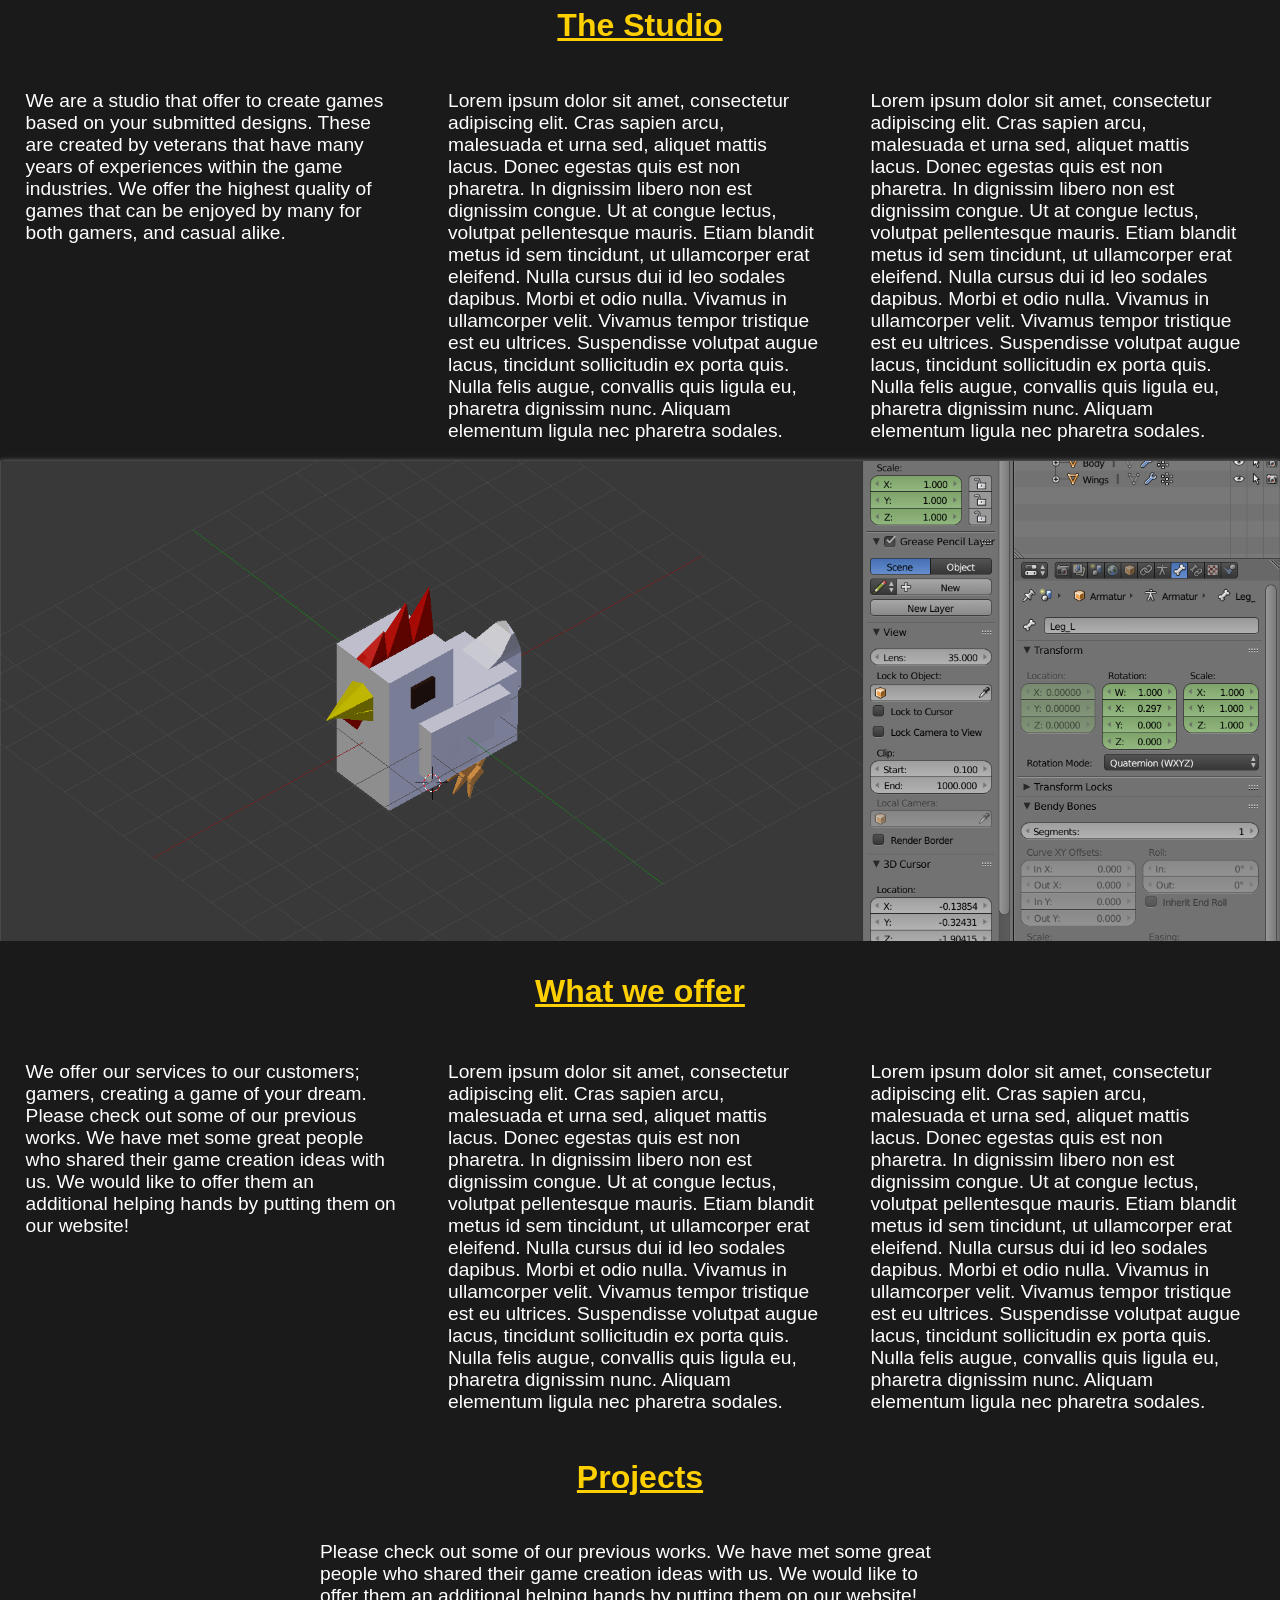
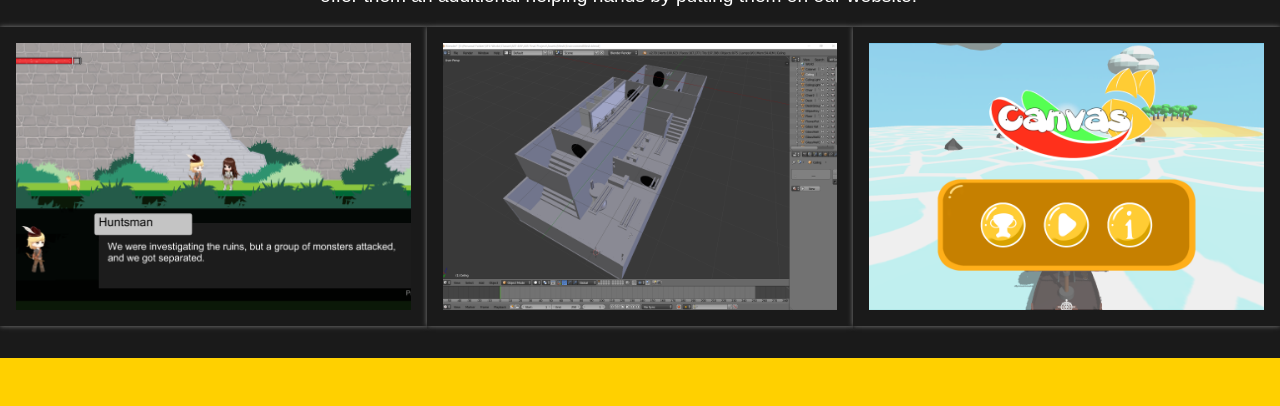
==== commit 190bad1b: "Commit-09 - Fix responsiveness to the UI elements, and modified styling" ====
--- a/Three_Corner_Interactive_Website/Index.html
+++ b/Three_Corner_Interactive_Website/Index.html
@@ -12,6 +12,7 @@
     <link rel="stylesheet" href="css/main.css">
 
     <nav class="nav-main">
+        <a href="Index.html" class="nav-main-items">Home</a>
         <a href="#the-studio" class="nav-main-items">The Studio</a>
         <a href="#projects" class="nav-main-items">Projects</a>
         <a href="service.html" class="nav-main-items">Services</a>
--- a/Three_Corner_Interactive_Website/css/image-style.css
+++ b/Three_Corner_Interactive_Website/css/image-style.css
@@ -62,7 +62,7 @@
   }
 
   .project-thumbnail-name{
-    display: flex;
+    display: none;
     position: absolute;
     text-align: center;
     background-color: transparent;
@@ -80,19 +80,16 @@
   }
 
   #project-flower:hover, #project-flower:focus{
-    height: 50%;
-    color: black;
+    display: inline-block;
     background: #ffd000;
   }
   
   #project-bunker:hover, #project-bunker:focus{
-    height: 50%;
     display: inline-block;
     background: #ffd000;
   }
   
   #project-hio:hover, #project-hio:focus{
-    height: 50%;
     display: inline-block;
     background: #ffd000;
   }
--- a/Three_Corner_Interactive_Website/css/ui-style.css
+++ b/Three_Corner_Interactive_Website/css/ui-style.css
@@ -69,6 +69,7 @@
   }
 
   .text-input{
+    border-radius: 10px;
     width: 10rem;
     height: 2rem;
     background-color: white;
@@ -76,7 +77,8 @@
   }
   
   .message-box{
-    width: 40rem;
+    border-radius: 10px;
+    width: 100%;
     height: 20rem;
     justify-content: space-evenly;
     background-color: white;
@@ -84,6 +86,7 @@
   }
   
   .nav-button{
+    border-radius: 10px;
     width: 15em;
     height: 5em;
     color: white;
@@ -101,6 +104,7 @@
   }
   
   .submit-reset-button{
+    border-radius: 10px;
     width: 10em;
     height: 3em;
     color: white;
--- a/Three_Corner_Interactive_Website/css/main.css
+++ b/Three_Corner_Interactive_Website/css/main.css
@@ -90,7 +90,7 @@
 
   .message-box{
     width: 100%;
-    height: 100%;
+    height: 20rem;
   }
 
   .nav-button{
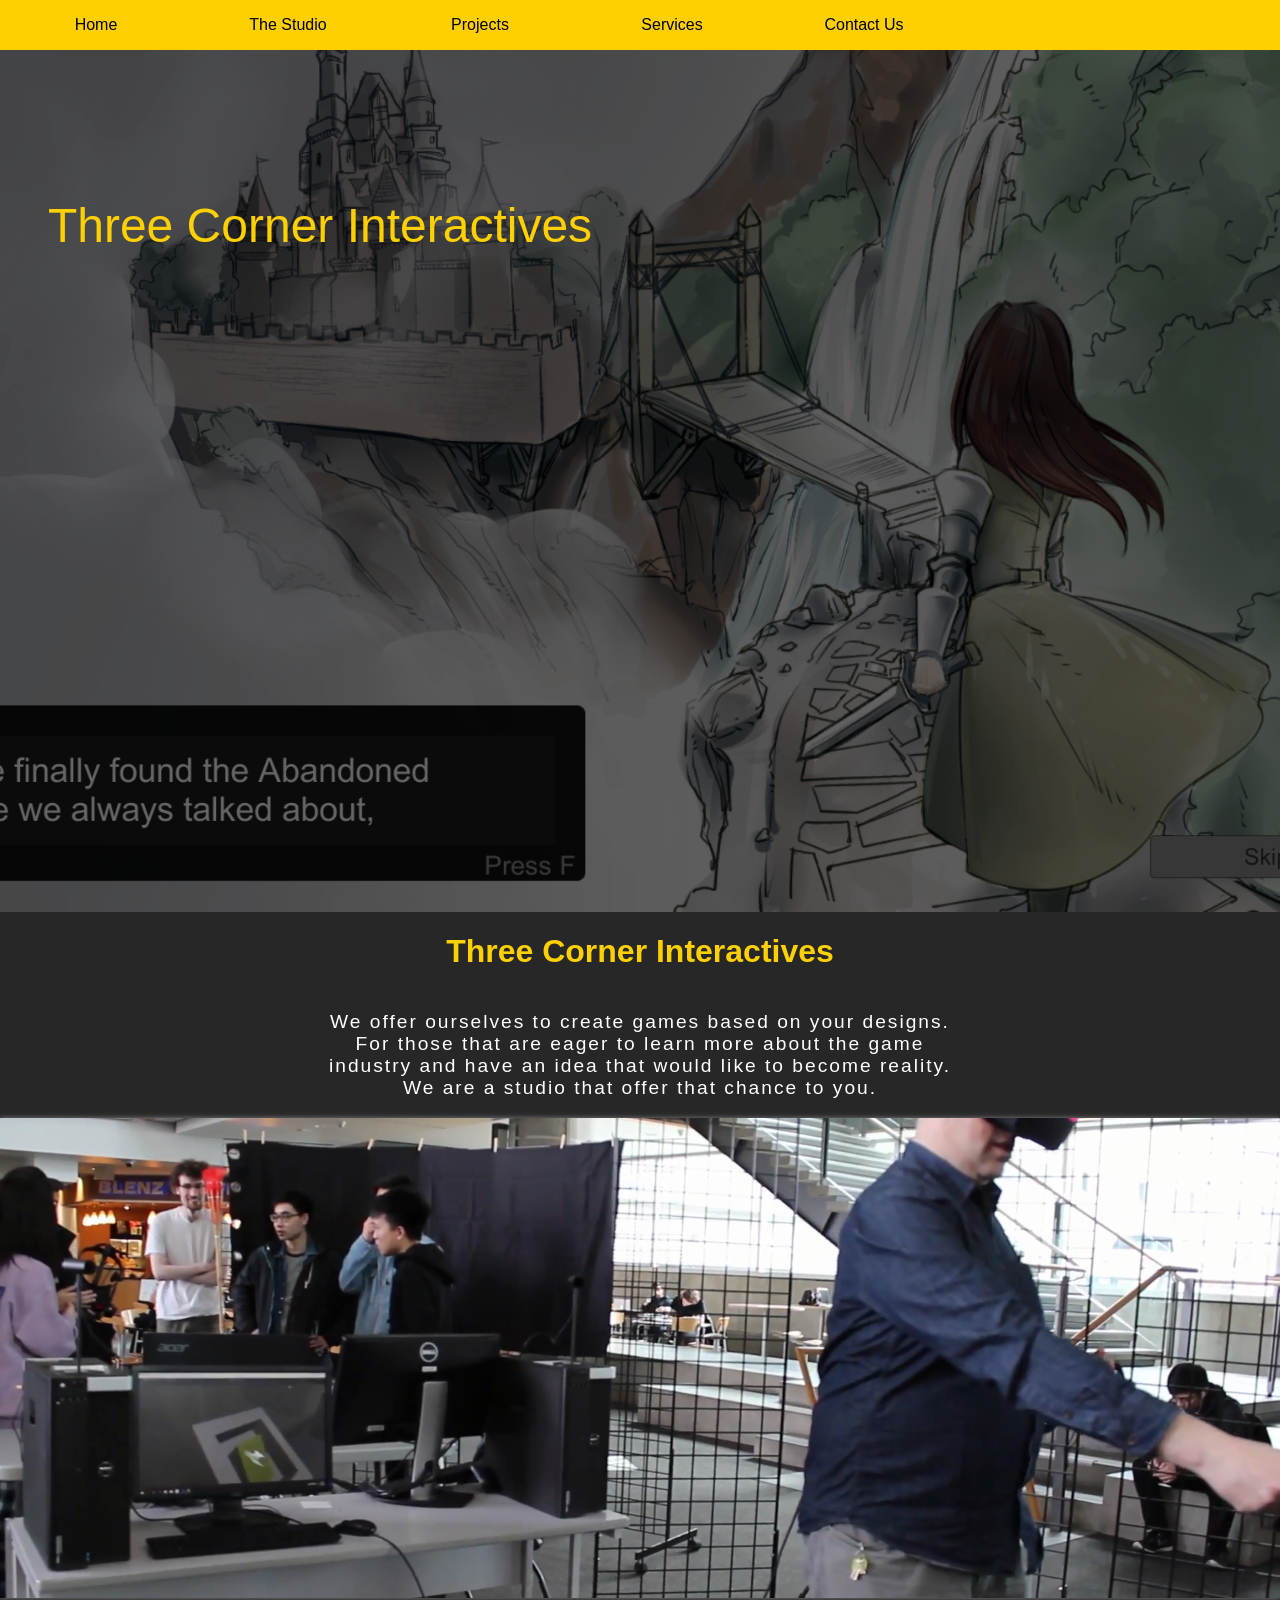
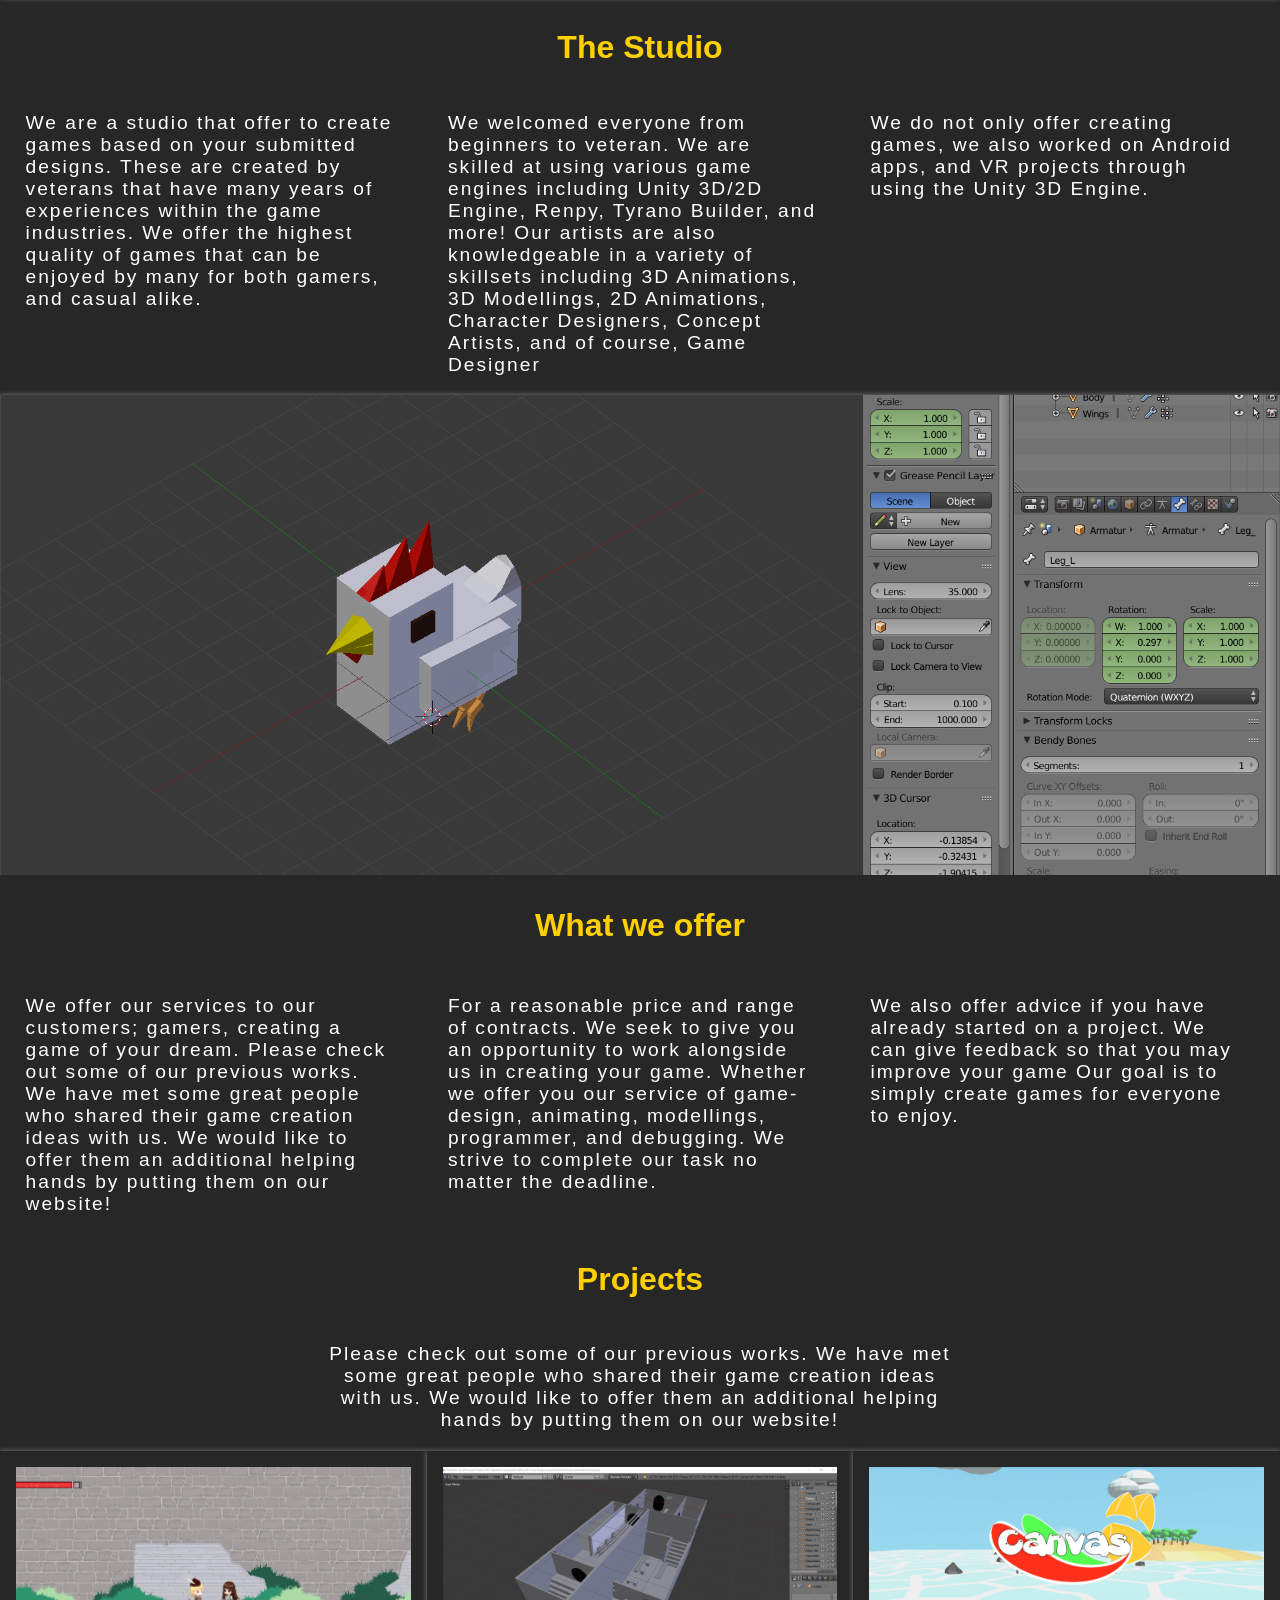
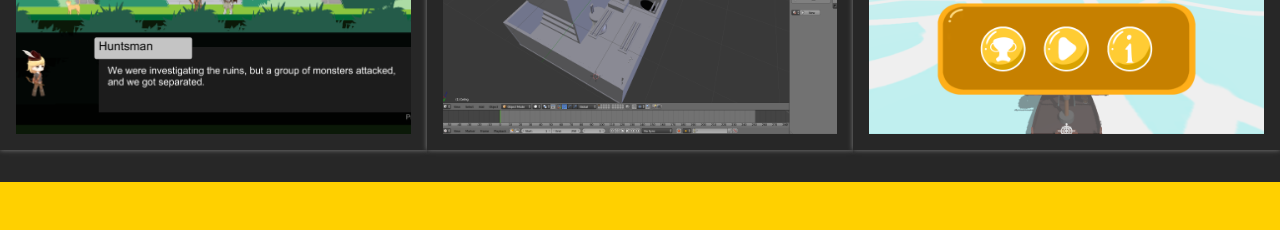
==== commit 82566ec8: "Commit-13 - Swap all real contents, add complete responsiveness redesigned contact and payment page," ====
--- a/Three_Corner_Interactive_Website/Index.html
+++ b/Three_Corner_Interactive_Website/Index.html
@@ -61,24 +61,14 @@
                 </p>
             </div>
             <div class="justify-body-content">
-                <p> Lorem ipsum dolor sit amet, consectetur adipiscing elit. Cras sapien arcu, malesuada et urna sed,
-                    aliquet mattis lacus. Donec egestas quis est non pharetra. In dignissim libero non est dignissim
-                    congue. Ut at congue lectus, volutpat pellentesque mauris. Etiam blandit metus id sem tincidunt, ut
-                    ullamcorper erat eleifend. Nulla cursus dui id leo sodales dapibus. Morbi et odio nulla. Vivamus in
-                    ullamcorper velit. Vivamus tempor tristique est eu ultrices. Suspendisse volutpat augue lacus,
-                    tincidunt sollicitudin ex porta quis. Nulla felis augue, convallis quis ligula eu, pharetra
-                    dignissim
-                    nunc. Aliquam elementum ligula nec pharetra sodales. </p>
+                <p> We welcomed everyone from beginners to veteran. We are skilled at using various game engines including
+                    Unity 3D/2D Engine, Renpy, Tyrano Builder, and more! Our artists are also knowledgeable in a variety of 
+                    skillsets including 3D Animations, 3D Modellings, 2D Animations, Character Designers, Concept Artists,
+                    and of course, Game Designer </p>
             </div>
             <div class="justify-body-content">
-                <p> Lorem ipsum dolor sit amet, consectetur adipiscing elit. Cras sapien arcu, malesuada et urna sed,
-                    aliquet mattis lacus. Donec egestas quis est non pharetra. In dignissim libero non est dignissim
-                    congue. Ut at congue lectus, volutpat pellentesque mauris. Etiam blandit metus id sem tincidunt, ut
-                    ullamcorper erat eleifend. Nulla cursus dui id leo sodales dapibus. Morbi et odio nulla. Vivamus in
-                    ullamcorper velit. Vivamus tempor tristique est eu ultrices. Suspendisse volutpat augue lacus,
-                    tincidunt sollicitudin ex porta quis. Nulla felis augue, convallis quis ligula eu, pharetra
-                    dignissim
-                    nunc. Aliquam elementum ligula nec pharetra sodales. </p>
+                <p>We do not only offer creating games, we also worked on Android apps,
+                    and VR projects through using the Unity 3D Engine.  </p>
             </div>
         </div>
 
@@ -92,24 +82,13 @@
             additional helping hands by putting them on our website! </p>
             </div>
             <div class="justify-body-content">
-                <p> Lorem ipsum dolor sit amet, consectetur adipiscing elit. Cras sapien arcu, malesuada et urna sed,
-                    aliquet mattis lacus. Donec egestas quis est non pharetra. In dignissim libero non est dignissim
-                    congue. Ut at congue lectus, volutpat pellentesque mauris. Etiam blandit metus id sem tincidunt, ut
-                    ullamcorper erat eleifend. Nulla cursus dui id leo sodales dapibus. Morbi et odio nulla. Vivamus in
-                    ullamcorper velit. Vivamus tempor tristique est eu ultrices. Suspendisse volutpat augue lacus,
-                    tincidunt sollicitudin ex porta quis. Nulla felis augue, convallis quis ligula eu, pharetra
-                    dignissim
-                    nunc. Aliquam elementum ligula nec pharetra sodales. </p>
+                <p> For a reasonable price and range of contracts. We seek to give you an opportunity to work
+                    alongside us in creating your game. Whether we offer you our service of game-design, animating, modellings,
+                    programmer, and debugging. We strive to complete our task no matter the deadline.  </p>
             </div>
             <div class="justify-body-content">
-                <p> Lorem ipsum dolor sit amet, consectetur adipiscing elit. Cras sapien arcu, malesuada et urna sed,
-                    aliquet mattis lacus. Donec egestas quis est non pharetra. In dignissim libero non est dignissim
-                    congue. Ut at congue lectus, volutpat pellentesque mauris. Etiam blandit metus id sem tincidunt, ut
-                    ullamcorper erat eleifend. Nulla cursus dui id leo sodales dapibus. Morbi et odio nulla. Vivamus in
-                    ullamcorper velit. Vivamus tempor tristique est eu ultrices. Suspendisse volutpat augue lacus,
-                    tincidunt sollicitudin ex porta quis. Nulla felis augue, convallis quis ligula eu, pharetra
-                    dignissim
-                    nunc. Aliquam elementum ligula nec pharetra sodales. </p>
+                <p> We also offer advice if you have already started on a project. We can give feedback so that you may improve your game
+                    Our goal is to simply create games for everyone to enjoy. </p>
             </div>
 
         </section>
@@ -144,7 +123,7 @@
             <div class="imageGrid"> 
                 <a href="https://stevenyuennan.wixsite.com/portfolio/vr-project"> <img src="Resources/Project-Bunker-Thumbnail1.png"
                         class="project-thumbnail" id="project-bunker"  alt="project-flower-thumbnail"> </a>
-            </div class="imageGrid">
+            </div>
 
             <div class="imageGrid">
                 <a href="https://stevenyuennan.wixsite.com/portfolio/mobile-game"> <img src="Resources/Project-Canvas.png"
--- a/Three_Corner_Interactive_Website/css/texts-style.css
+++ b/Three_Corner_Interactive_Website/css/texts-style.css
@@ -1,98 +1,162 @@
-  body {
-    font-family: 'Lucida Sans', 'Lucida Sans Regular', 'Lucida Grande', 'Lucida Sans Unicode', Geneva, Verdana, sans-serif;
-    margin: 0px;
-    color: white;
-  }
-  
-  label{
-    font-family: 'Lucida Sans', 'Lucida Sans Regular', 'Lucida Grande', 'Lucida Sans Unicode', Geneva, Verdana, sans-serif;
-    background-color: transparent;
-  }
-  
-  ul{
-    font-size: 1.2rem;
-  }
 
-  .banner-text{
-    font-family: 'Lucida Sans', 'Lucida Sans Regular', 'Lucida Grande', 'Lucida Sans Unicode', Geneva, Verdana, sans-serif;
-    background-color: transparent;
-    font-size: 3rem;
-    color: #ffd000;
-    text-align: left;
-  }
-  
-  .inline-bottom-left-text {
-    position: absolute;
-    background-color: transparent;
-    top: 25%;
-    left: 25%;
-    max-width: 40em;
-    text-decoration-line: underline;
-    color: #ffd000;
-    transform: translate(-50%, -50%);
-  }
 
-  
+body {
+  font-family: 'Lucida Sans', 'Lucida Sans Regular', 'Lucida Grande', 'Lucida Sans Unicode', Geneva, Verdana, sans-serif;
+  margin: 0px;
+  color: white;
+}
+
+label{
+  font-family: 'Lucida Sans', 'Lucida Sans Regular', 'Lucida Grande', 'Lucida Sans Unicode', Geneva, Verdana, sans-serif;
+  background-color: transparent;
+}
+
+ul{
+  font-size: 1.2rem;
+}
+
+.banner-text{
+  font-family: 'Lucida Sans', 'Lucida Sans Regular', 'Lucida Grande', 'Lucida Sans Unicode', Geneva, Verdana, sans-serif;
+  background-color: transparent;
+  font-size: 3rem;
+  color: #ffd000;
+  text-align: left;
+}
+
+.inline-bottom-left-text {
+  position: absolute;
+  background-color: transparent;
+  top: 25%;
+  left: 25%;
+  max-width: 40em;
+  text-decoration-line: none;
+  color: #ffd000;
+  transform: translate(-50%, -50%);
+}
+
+
 .header-contents{
-    display: flex;
-    justify-content: center;
-    font-family: 'Trebuchet MS', 'Lucida Sans Unicode', 'Lucida Grande', 'Lucida Sans', Arial, sans-serif;
-    color: #ffd000;
-    text-decoration: #ffd000;
-    text-decoration-line: underline;
-    font-size: 2rem;
-  }
-  
-  .sub-header-contents{
-    display: flex;
-    margin: 10px;
-    font-family: 'Trebuchet MS', 'Lucida Sans Unicode', 'Lucida Grande', 'Lucida Sans', Arial, sans-serif;
-    color: #ffd000;
-    text-decoration: underline;
-    font-size: 1.5rem;
-  }
-  
-  .justify-body-content{
-    display: flex;
-    flex-basis: 33%;
-    padding-left: 2%;
-    padding-right: 2%;
-    text-align: left;
-    font-size: 1.2rem;
-    color: white;
-    background: transparent;
-  }
-  
-  .justify-centered-body-content{
-    display: flex;
-    flex-basis: 100%;
-    padding-left: 25%;
-    padding-right: 25%;
-    text-align: left;
-    font-size: 1.2rem;
-    color: white;
-    background: transparent;
-  }
+  display: flex;
+  justify-content: center;
+  font-family: 'Trebuchet MS', 'Lucida Sans Unicode', 'Lucida Grande', 'Lucida Sans', Arial, sans-serif;
+  color: #ffd000;
+  text-decoration: #ffd000;
+  text-decoration-line: none;
+  font-size: 2rem;
+}
 
-  
+.sub-header-contents{
+  display: flex;
+  margin: 10px;
+  font-family: 'Trebuchet MS', 'Lucida Sans Unicode', 'Lucida Grande', 'Lucida Sans', Arial, sans-serif;
+  color: #ffd000;
+  text-decoration: none;
+  font-size: 1.5rem;
+}
+
+.justify-body-content{
+  display: flex;
+  flex-basis: 33%;
+  padding-left: 2%;
+  padding-right: 2%;
+  text-align: left;
+  font-size: 1.2rem;
+  color: white;
+  background: transparent;
+  letter-spacing: 2px;
+}
+
+.justify-centered-body-content{
+  display: flex;
+  flex-basis: 100%;
+  padding-left: 25%;
+  padding-right: 25%;
+  text-align: center;
+  font-size: 1.2rem;
+  color: white;
+  background: transparent;
+  letter-spacing: 2px;
+}
+
+
+.label-justify-content-inputs{
+  font-family: 'Lucida Sans', 'Lucida Sans Regular', 'Lucida Grande', 'Lucida Sans Unicode', Geneva, Verdana, sans-serif;
+  background-color: transparent;
+  font-size: 1.2rem;
+  padding: 5px;
+  color: white;
+}
+
 .label-justify-content{
-    font-family: 'Lucida Sans', 'Lucida Sans Regular', 'Lucida Grande', 'Lucida Sans Unicode', Geneva, Verdana, sans-serif;
-    background-color: transparent;
-    font-size: 1.2rem;
-    padding-left: 20rem;
-    padding-right: 20rem;
-    margin: 10px;
-    color: black;
-  }
-  @media only screen and (max-width: 768px) {
-    .justify-body-content {
-      flex-basis: 85%;
-      margin-left: auto;
-      margin-right: auto;
-    }
-    .justify-centered-body-content{
-      padding-left: 7.5%;
-      padding-right: 7.5%;
-    }
-  }
-  +  font-family: 'Lucida Sans', 'Lucida Sans Regular', 'Lucida Grande', 'Lucida Sans Unicode', Geneva, Verdana, sans-serif;
+  background-color: transparent;
+  font-size: 1.2rem;
+  display: block;
+  cursor: pointer;
+  position: relative;
+  padding-left: 5%;
+
+  margin-top: 1em;
+  user-select: none;
+}
+.label-justify-content input{
+  display: none;
+
+
+}
+/* .element-container-col h3{
+  text-align: center;
+  font-weight: bold;
+
+
+} */
+.service-type{
+  text-align: center;
+  font-size: 2em;
+  background-color: transparent;
+}
+
+.label-justify-content .checkmark{
+  display:inline-block;
+  width: 1em;
+  height: 1em;
+  background: lightgray;
+  position: absolute;
+  left:0;
+  top: 0;
+  border-radius: 3px;
+
+}
+
+.label-justify-content input:checked + .checkmark{
+  background: #8f7500;
+}
+
+.label-justify-content:hover .checkmark{
+  background: #ffd000;
+
+}
+.label-justify-content input:checked + .checkmark:after{
+  content:"";
+  position: absolute;
+  height: 4px;
+  width: 9px;
+  border-left: 2px solid white;
+  border-bottom: 2px solid white;
+  top: 45%;
+  left: 50%;
+  transform:translate(-50%,-50%) rotate(-45deg);
+
+
+}
+.checkmark{
+  margin-right: 5%;
+}
+.service-justify-content{
+  flex-basis: 50%;
+  padding: 2em;
+  background-color: #424242;
+  border: 10px;
+  border-color: white;
+  box-shadow: 0px 0px 10px black;
+}
--- a/Three_Corner_Interactive_Website/css/image-style.css
+++ b/Three_Corner_Interactive_Website/css/image-style.css
@@ -46,7 +46,7 @@
     flex-direction: row;
     flex-wrap: wrap;
   }
-  
+
   .project-thumbnail{
     width: 100%;
     height: 100%;
@@ -69,27 +69,10 @@
   }
 
   .project-overlay{
-    position: absolute;
-    top: 0%;
-    left: 0%;
-    bottom: 0%;
-    right: 0%;
     background-color: rgba(0, 0, 0, 0.6);
-    width: 100%;
-    height: 100%;
   }
 
-  #project-flower:hover, #project-flower:focus{
-    display: inline-block;
-    background: #ffd000;
-  }
-  
-  #project-bunker:hover, #project-bunker:focus{
-    display: inline-block;
-    background: #ffd000;
-  }
-  
-  #project-hio:hover, #project-hio:focus{
+  .project-thumbnail:hover, .project-thumbnail:focus{
     display: inline-block;
     background: #ffd000;
   }
--- a/Three_Corner_Interactive_Website/css/ui-style.css
+++ b/Three_Corner_Interactive_Website/css/ui-style.css
@@ -70,34 +70,33 @@
 
   .text-input{
     border-radius: 10px;
-    width: 10rem;
+    max-width: 40rem;
     height: 2rem;
     background-color: white;
     border: none;
   }
-  
-  .message-box{
-    border-radius: 10px;
+
+  input[type=text] {
     width: 100%;
-    height: 20rem;
-    justify-content: space-evenly;
-    background-color: white;
-    border: none;
+    padding: 12px 20px;
+    margin: 8px 0;
+    box-sizing: border-box;
   }
   
   .nav-button{
+    flex-basis: 100%;
     border-radius: 10px;
-    width: 15em;
-    height: 5em;
+    width: 25em;
     color: white;
     background-color: black;
     border: none;
+    box-shadow: 0px 0px 10px black;
     transition-duration: 0.5s;
   }
   
   .nav-button-text{
     font-family: Impact, Haettenschweiler, 'Arial Narrow Bold', sans-serif;
-    padding: 8px;
+    padding: 15px;
     text-decoration: none;
     vertical-align: middle;
     text-align: center;
--- a/Three_Corner_Interactive_Website/css/main.css
+++ b/Three_Corner_Interactive_Website/css/main.css
@@ -1,6 +1,6 @@
 *{
   box-sizing: border-box;
-  background-color: rgb(26, 26, 26);
+  background-color: rgb(39, 39, 39);
 }
 
 .element-container {
@@ -18,6 +18,7 @@
   flex-basis: 100%;
   flex-wrap: wrap;
   background: #ffd000;
+
 }
 
 .element-section {
@@ -64,6 +65,13 @@
   font-weight: bold;
 }
 
+.service-offer{
+
+  margin-left: 3em;
+  margin-right: 3em;
+}
+
+
 .footer{
   display: block;
   width: 100%;
@@ -73,7 +81,13 @@
   text-align: center;
 }
 
-@Media (max-width: 48em){
+@media only screen and (max-width: 1200px) {
+  .inline-bottom-left-text{
+    left: 19rem;
+}
+}
+
+@media only screen and (max-width: 870px) {
 
   .element-container{
       justify-content: center;
@@ -84,9 +98,13 @@
     width: 100%;
   }
 
+  /* 
   .label-justify-content{
     padding: 0px;
-  }
+
+
+  }
+   */
 
   .message-box{
     width: 100%;
@@ -130,13 +148,13 @@
   .inline-bottom-left-text{
       flex-basis: 100%;
       width: auto;
-      top: 15%;
+      top: 25%;
       left: 25%;
       max-width: 10em;
   }
 
   .banner-text{
-      font-size: 1rem;
+      font-size: 2rem;
   }
   
   .header-banner{
@@ -167,7 +185,37 @@
   .imageGrid{
     flex-basis: 100%;
   }
-}
+
+  .justify-body-content {
+    flex-basis: 85%;
+    margin-left: auto;
+    margin-right: auto;
+  }
+  .justify-centered-body-content{
+    padding-left: 7.5%;
+    padding-right: 7.5%;
+  }
+  .service-justify-content{
+    flex-basis: 100%;
+    padding: 2em;
+  }
+
+  .label-justify-content{
+    padding-left: 8%;
+  }
+
+  .label-justify-content-inputs{
+    flex-basis: 100%;
+  }
+
+  textarea{
+    width: 100%;
+  }
+
+}
+
+
+
 
 /* Extra programming help from: https://www.w3schools.com/
 All images used are originals */
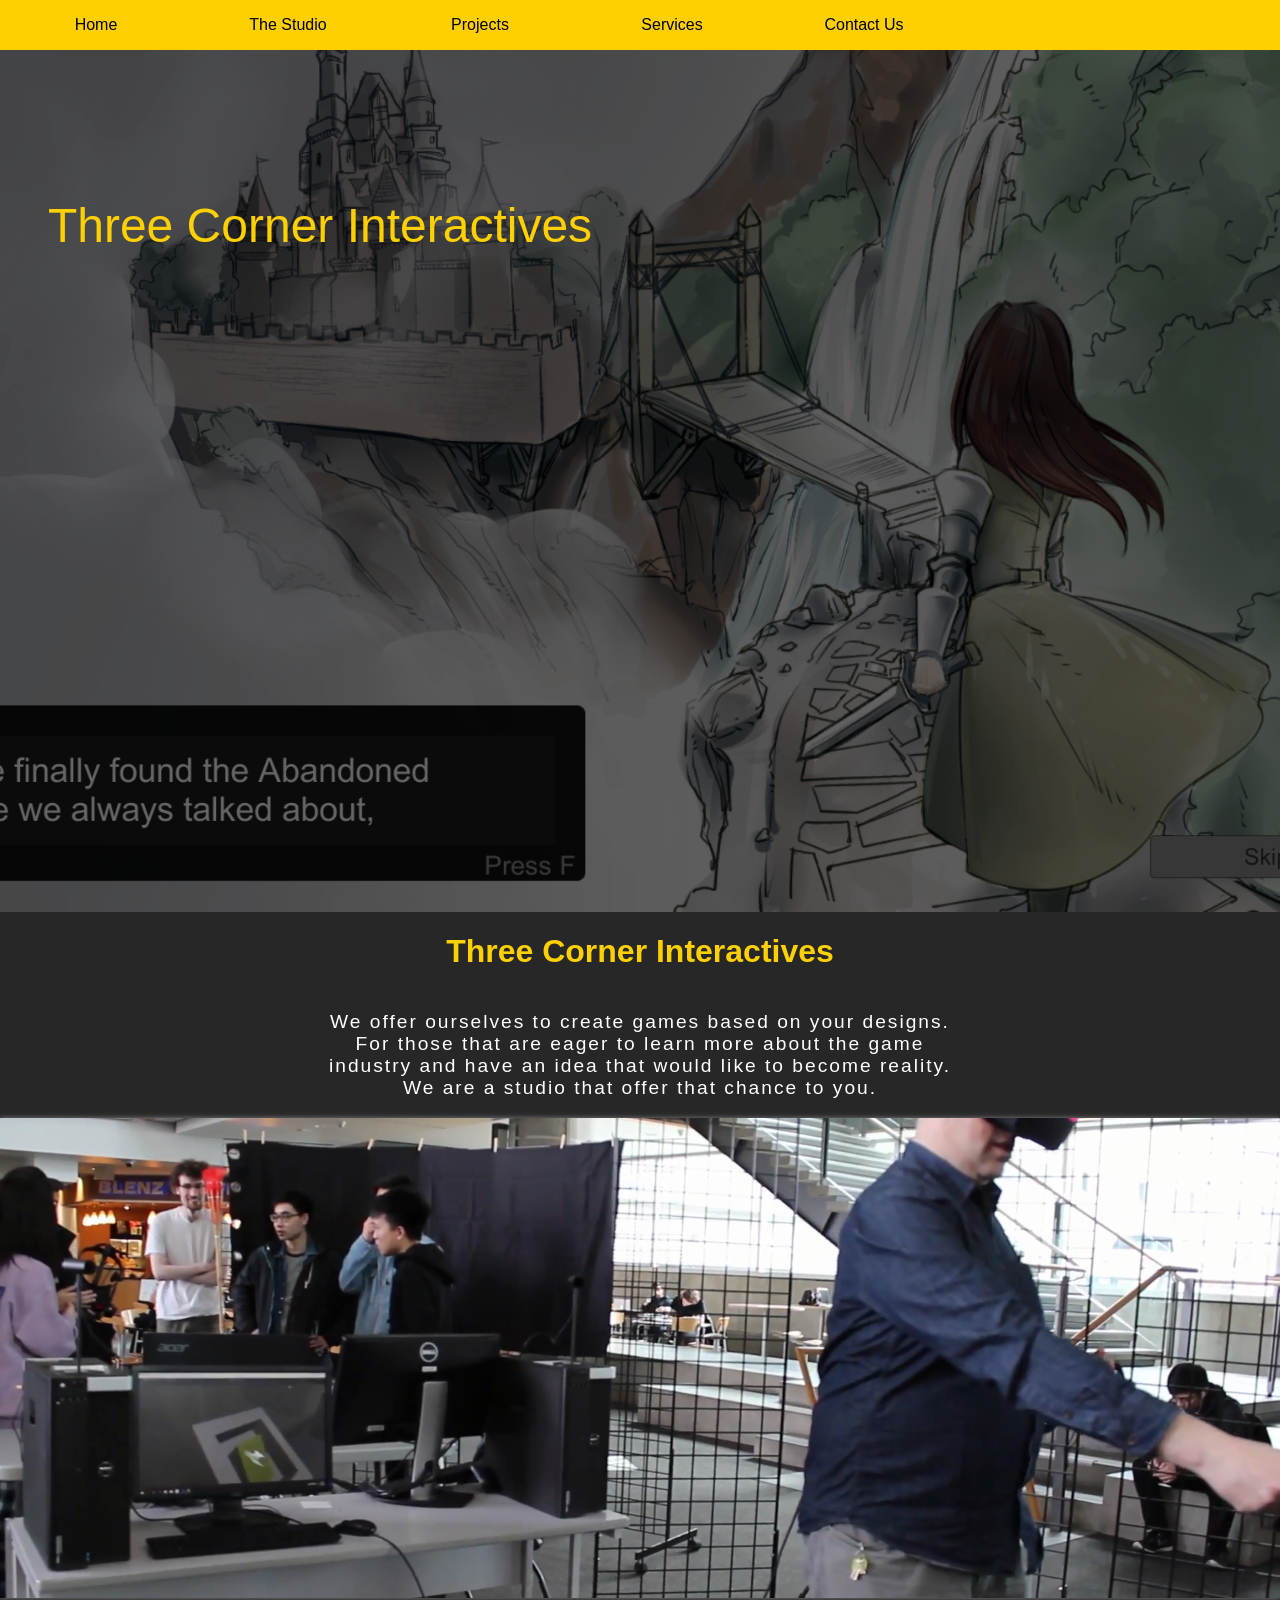
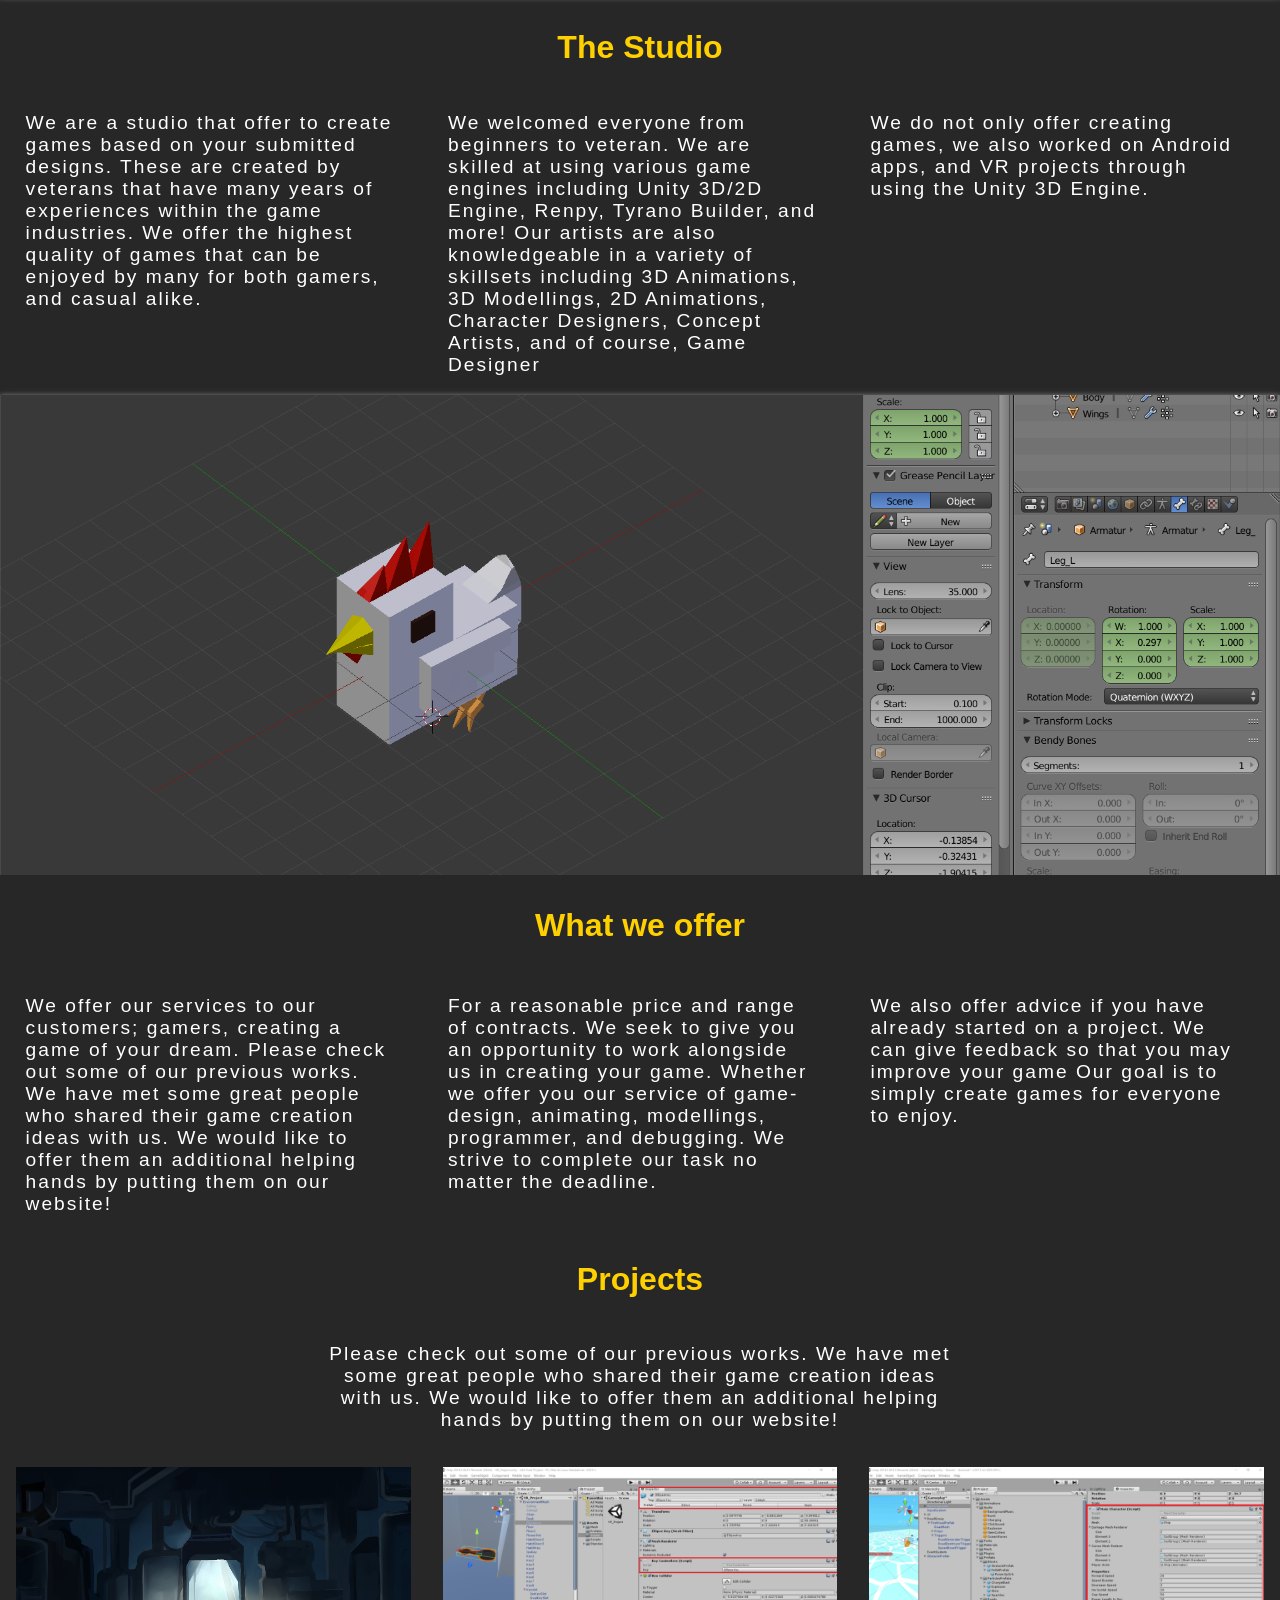
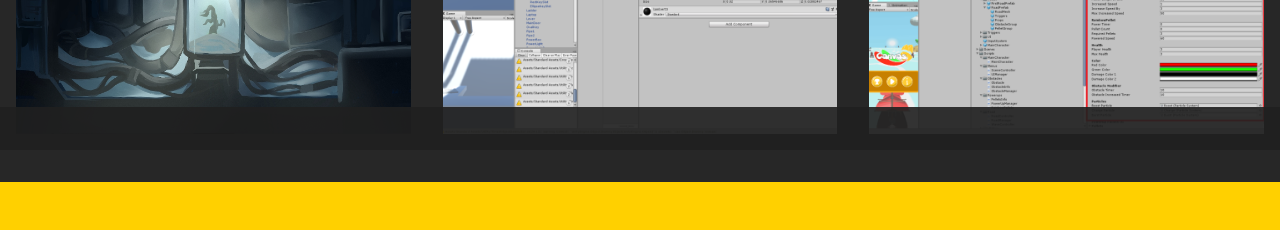
==== commit 73b3f4b2: "Commit-14 - Modified visual cues for project section, and new images" ====
--- a/Three_Corner_Interactive_Website/Index.html
+++ b/Three_Corner_Interactive_Website/Index.html
@@ -18,15 +18,14 @@
         <a href="service.html" class="nav-main-items">Services</a>
         <a href="contact.html" class="nav-main-items">Contact Us</a>
     </nav>
-
 </head>
 
 <body>
 
     <div class="element-container">
-    <img src="Resources/Project-Flower.png" class="header-banner" alt="main-banner">
-    <div class="overlay-banner">
-    </div>
+        <img src="Resources/Project-Flower.png" class="header-banner" alt="main-banner">
+        <div class="overlay-banner">
+        </div>
     </div>
 
     <div class="inline-bottom-left-text">
@@ -61,33 +60,40 @@
                 </p>
             </div>
             <div class="justify-body-content">
-                <p> We welcomed everyone from beginners to veteran. We are skilled at using various game engines including
-                    Unity 3D/2D Engine, Renpy, Tyrano Builder, and more! Our artists are also knowledgeable in a variety of 
-                    skillsets including 3D Animations, 3D Modellings, 2D Animations, Character Designers, Concept Artists,
+                <p> We welcomed everyone from beginners to veteran. We are skilled at using various game engines
+                    including
+                    Unity 3D/2D Engine, Renpy, Tyrano Builder, and more! Our artists are also knowledgeable in a variety
+                    of
+                    skillsets including 3D Animations, 3D Modellings, 2D Animations, Character Designers, Concept
+                    Artists,
                     and of course, Game Designer </p>
             </div>
             <div class="justify-body-content">
                 <p>We do not only offer creating games, we also worked on Android apps,
-                    and VR projects through using the Unity 3D Engine.  </p>
+                    and VR projects through using the Unity 3D Engine. </p>
             </div>
         </div>
 
         <img src="Resources/Chicken.png" class="img-body-banner" alt="hio-banner">
 
         <section class="element-container">
-        <h3 class="element-container header-contents">What we offer</h3>
+            <h3 class="element-container header-contents">What we offer</h3>
             <div class="justify-body-content">
-                <p> We offer our services to our customers; gamers, creating a game of your dream. Please check out some of
-            our previous works. We have met some great people who shared their game creation ideas with us. We would like to offer them an
-            additional helping hands by putting them on our website! </p>
+                <p> We offer our services to our customers; gamers, creating a game of your dream. Please check out some
+                    of
+                    our previous works. We have met some great people who shared their game creation ideas with us. We
+                    would like to offer them an
+                    additional helping hands by putting them on our website! </p>
             </div>
             <div class="justify-body-content">
                 <p> For a reasonable price and range of contracts. We seek to give you an opportunity to work
-                    alongside us in creating your game. Whether we offer you our service of game-design, animating, modellings,
-                    programmer, and debugging. We strive to complete our task no matter the deadline.  </p>
+                    alongside us in creating your game. Whether we offer you our service of game-design, animating,
+                    modellings,
+                    programmer, and debugging. We strive to complete our task no matter the deadline. </p>
             </div>
             <div class="justify-body-content">
-                <p> We also offer advice if you have already started on a project. We can give feedback so that you may improve your game
+                <p> We also offer advice if you have already started on a project. We can give feedback so that you may
+                    improve your game
                     Our goal is to simply create games for everyone to enjoy. </p>
             </div>
 
@@ -115,25 +121,43 @@
             </p>
         </section>
         <div class="project-thumbnail-container">
-            <div  class="imageGrid">
-                <a href="https://stevenyuennan.wixsite.com/portfolio/game-design"> <img src="Resources/Project-Flower-Thumbnail1.png"
-                        class="project-thumbnail" id="project-flower" alt="project-flower-thumbnail"> </a>
+            <div class="imageGrid project-thumbnail-wrapper">
+                <img src="Resources/Project-Flower-Thumbnail3.jpg" class="project-thumbnail" id="project-flower"
+                    alt="project-flower-thumbnail">
+                <div class="project-thumbnail-content">
+                    <h2 class="header-contents"> Flower Diary </h2>
+                    <a href="https://stevenyuennan.wixsite.com/portfolio/game-design"> <img
+                            src="Resources/Project-Flower-Thumbnail2.jpg" class="project-thumbnail" id="project-flower"
+                            alt="project-flower-thumbnail"> </a>
+                </div>
             </div>
 
-            <div class="imageGrid"> 
-                <a href="https://stevenyuennan.wixsite.com/portfolio/vr-project"> <img src="Resources/Project-Bunker-Thumbnail1.png"
-                        class="project-thumbnail" id="project-bunker"  alt="project-flower-thumbnail"> </a>
+            <div class="imageGrid project-thumbnail-wrapper">
+                <img src="Resources/Project-Bunker-Thumbnail2.png" class="project-thumbnail" id="project-bunker"
+                    alt="project-flower-thumbnail">
+                <div class="project-thumbnail-content">
+                    <h2 class="header-contents"> Bunker </h2>
+                    <a href="https://stevenyuennan.wixsite.com/portfolio/vr-project"> <img
+                            src="Resources/Project-Bunker-Thumbnail1.png" class="project-thumbnail" id="project-bunker"
+                            alt="project-flower-thumbnail"> </a>
+                </div>
             </div>
 
-            <div class="imageGrid">
-                <a href="https://stevenyuennan.wixsite.com/portfolio/mobile-game"> <img src="Resources/Project-Canvas.png"
-                        class="project-thumbnail" id="project-hio" alt="project-hio-thumbnail"> </a>
+            <div class="imageGrid project-thumbnail-wrapper">
+                <img src="Resources/Project-Canvas-thumbnail1.png" class="project-thumbnail" id="project-hio"
+                    alt="project-hio-thumbnail">
+                <div class="project-thumbnail-content">
+                    <h2 class="header-contents"> Canvas </h2>
+                    <a href="https://stevenyuennan.wixsite.com/portfolio/mobile-game"> <img
+                            src="Resources/Project-Canvas.png" class="project-thumbnail" id="project-hio"
+                            alt="project-hio-thumbnail"> </a>
+                </div>
             </div>
         </div>
     </section>
     <div class="element-container empty-block"></div>
-<!-- This creates a footer that can contain texts and images -->
-<div class="element-container footer"></div>
+    <!-- This creates a footer that can contain texts and images -->
+    <div class="element-container footer"></div>
 </body>
 
 </html>
--- a/Three_Corner_Interactive_Website/css/texts-style.css
+++ b/Three_Corner_Interactive_Website/css/texts-style.css
@@ -38,6 +38,7 @@
 .header-contents{
   display: flex;
   justify-content: center;
+  background-color: transparent;
   font-family: 'Trebuchet MS', 'Lucida Sans Unicode', 'Lucida Grande', 'Lucida Sans', Arial, sans-serif;
   color: #ffd000;
   text-decoration: #ffd000;
--- a/Three_Corner_Interactive_Website/css/image-style.css
+++ b/Three_Corner_Interactive_Website/css/image-style.css
@@ -61,11 +61,24 @@
     flex-basis: 33.33%;
   }
 
-  .project-thumbnail-name{
-    display: none;
+  .project-thumbnail-wrapper{
+    overflow: hidden;
+    position: relative;
+  }
+
+  .project-thumbnail-content{
+    height: 100%;
+    width: 100%;
     position: absolute;
-    text-align: center;
-    background-color: transparent;
+    top: 16rem;
+    padding: 15px 20px;
+    z-index: 1;
+    transition-duration: 0.5s;
+    background: rgba(32, 32, 32, 0.9);
+  }
+
+  .imageGrid:hover .project-thumbnail-content{
+    top: 0;
   }
 
   .project-overlay{
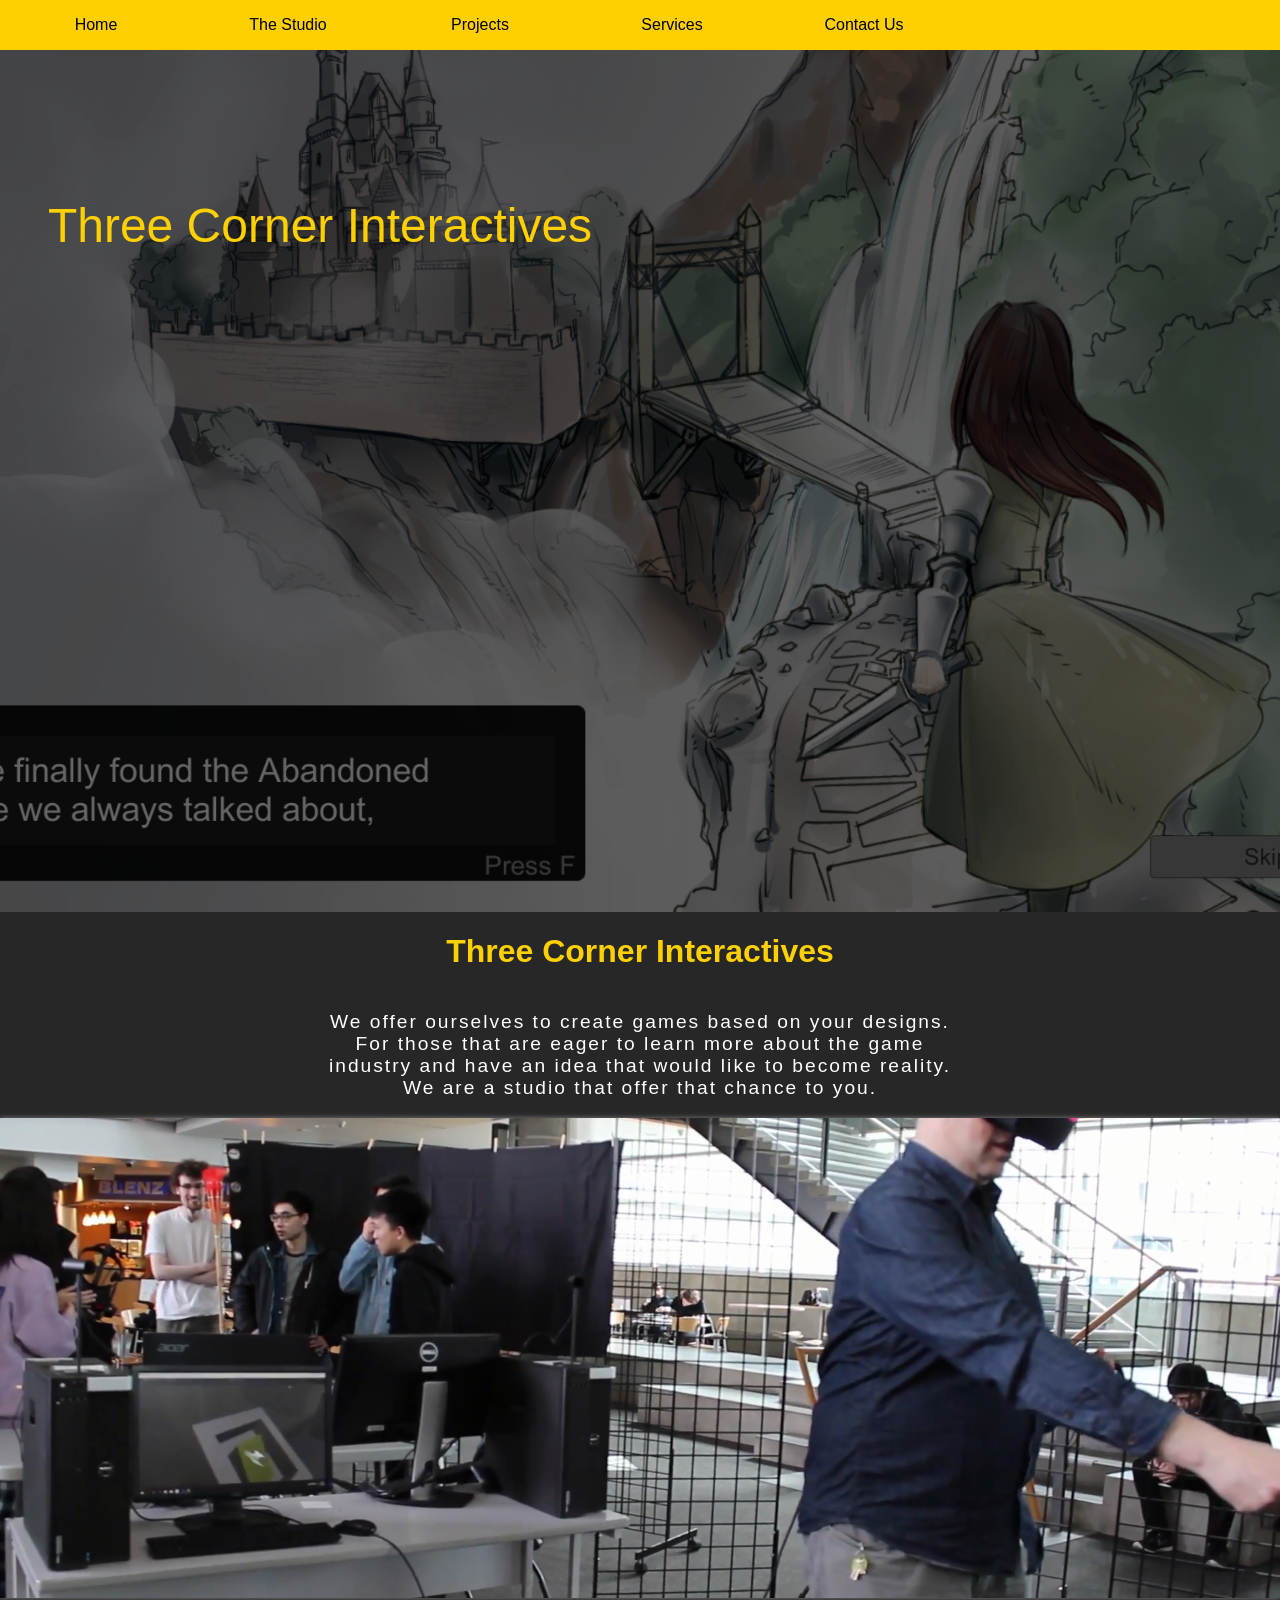
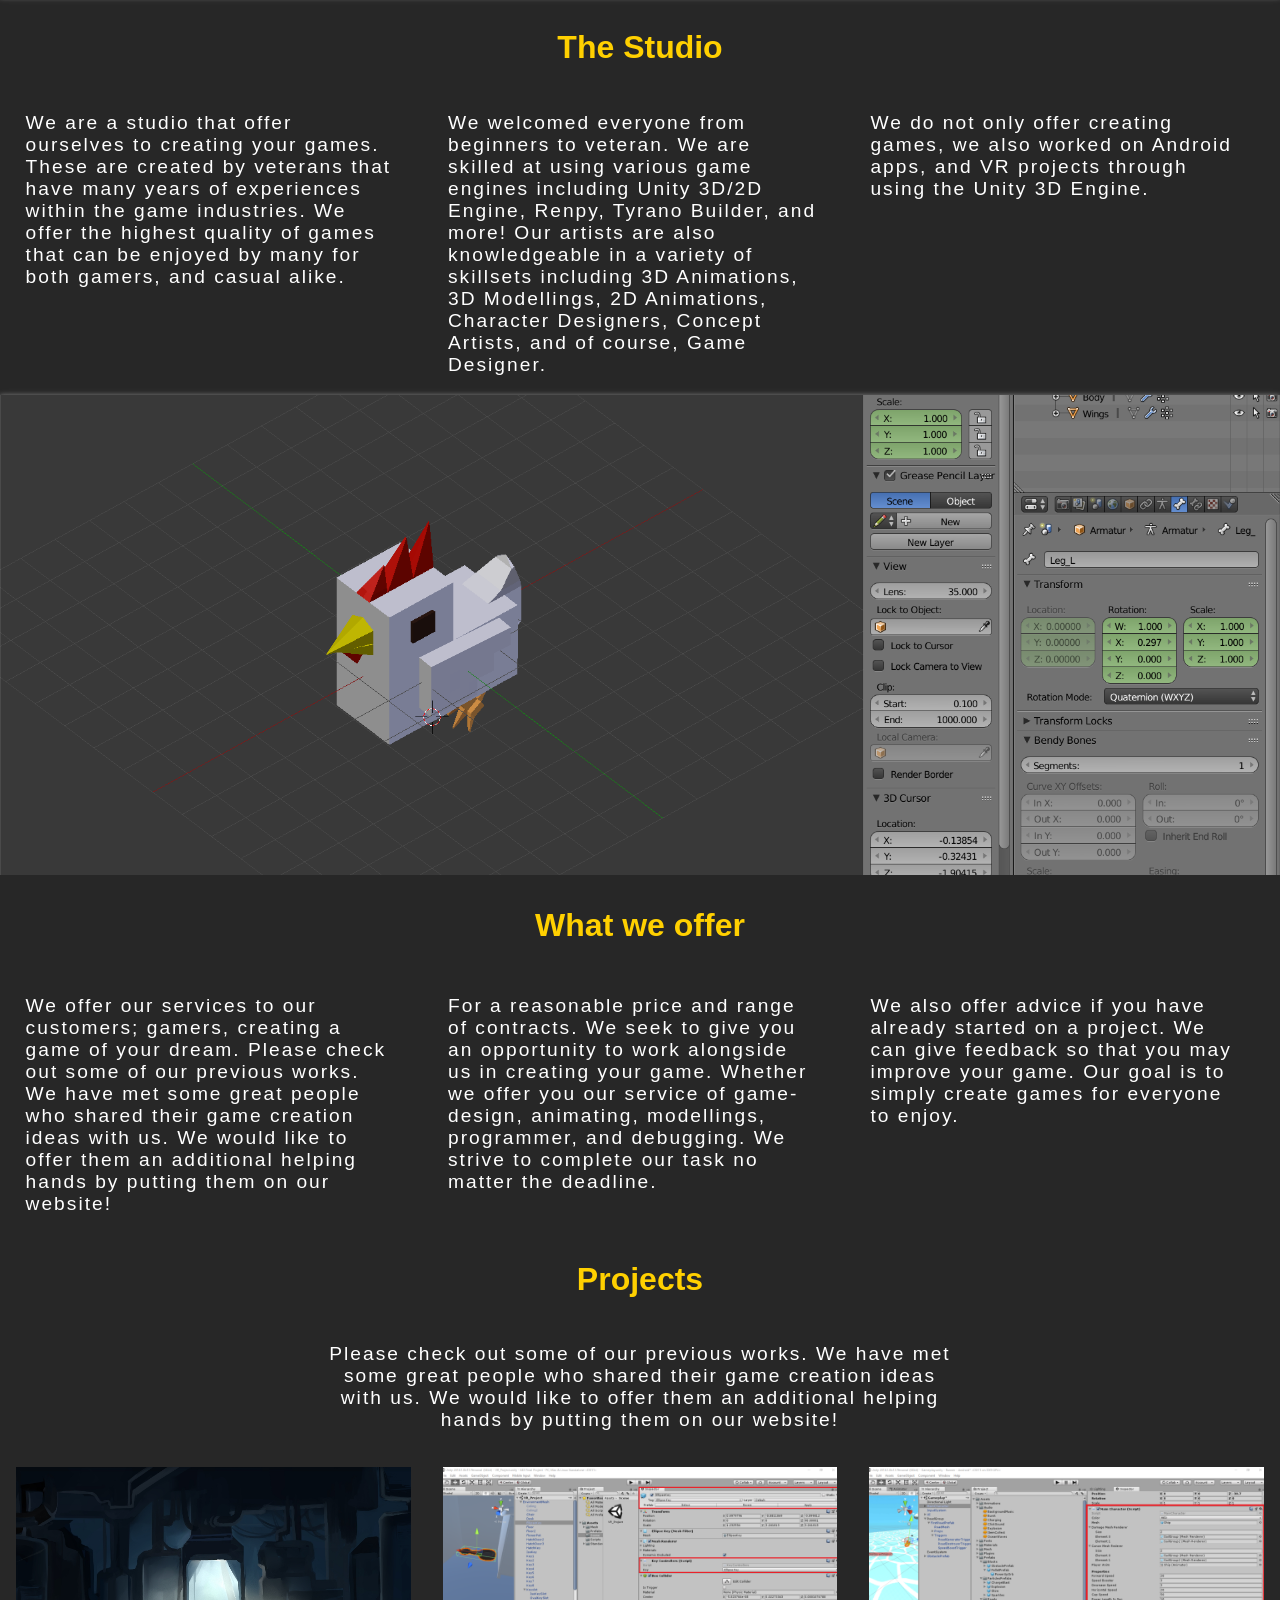
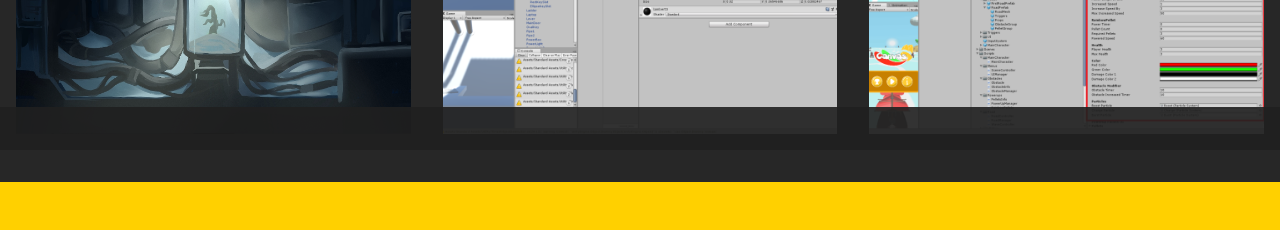
==== commit 9ab28f50: "Commit-15 - Fixes text inputs, added foundations for 3 pages" ====
--- a/Three_Corner_Interactive_Website/Index.html
+++ b/Three_Corner_Interactive_Website/Index.html
@@ -54,7 +54,7 @@
 
         <div class="element-container">
             <div class="justify-body-content">
-                <p>We are a studio that offer to create games based on your submitted designs.
+                <p>We are a studio that offer ourselves to creating your games.
                     These are created by veterans that have many years of experiences within the game industries.
                     We offer the highest quality of games that can be enjoyed by many for both gamers, and casual alike.
                 </p>
@@ -66,7 +66,7 @@
                     of
                     skillsets including 3D Animations, 3D Modellings, 2D Animations, Character Designers, Concept
                     Artists,
-                    and of course, Game Designer </p>
+                    and of course, Game Designer. </p>
             </div>
             <div class="justify-body-content">
                 <p>We do not only offer creating games, we also worked on Android apps,
@@ -93,7 +93,7 @@
             </div>
             <div class="justify-body-content">
                 <p> We also offer advice if you have already started on a project. We can give feedback so that you may
-                    improve your game
+                    improve your game.
                     Our goal is to simply create games for everyone to enjoy. </p>
             </div>
 
@@ -126,7 +126,7 @@
                     alt="project-flower-thumbnail">
                 <div class="project-thumbnail-content">
                     <h2 class="header-contents"> Flower Diary </h2>
-                    <a href="https://stevenyuennan.wixsite.com/portfolio/game-design"> <img
+                    <a href="project-flower.html"> <img
                             src="Resources/Project-Flower-Thumbnail2.jpg" class="project-thumbnail" id="project-flower"
                             alt="project-flower-thumbnail"> </a>
                 </div>
@@ -137,7 +137,7 @@
                     alt="project-flower-thumbnail">
                 <div class="project-thumbnail-content">
                     <h2 class="header-contents"> Bunker </h2>
-                    <a href="https://stevenyuennan.wixsite.com/portfolio/vr-project"> <img
+                    <a href="project-bunker.html"> <img
                             src="Resources/Project-Bunker-Thumbnail1.png" class="project-thumbnail" id="project-bunker"
                             alt="project-flower-thumbnail"> </a>
                 </div>
@@ -148,7 +148,7 @@
                     alt="project-hio-thumbnail">
                 <div class="project-thumbnail-content">
                     <h2 class="header-contents"> Canvas </h2>
-                    <a href="https://stevenyuennan.wixsite.com/portfolio/mobile-game"> <img
+                    <a href="project-canvas.html"> <img
                             src="Resources/Project-Canvas.png" class="project-thumbnail" id="project-hio"
                             alt="project-hio-thumbnail"> </a>
                 </div>
--- a/Three_Corner_Interactive_Website/css/texts-style.css
+++ b/Three_Corner_Interactive_Website/css/texts-style.css
@@ -96,8 +96,8 @@
   cursor: pointer;
   position: relative;
   padding-left: 5%;
-
-  margin-top: 1em;
+  margin-top: 1.5em;
+  margin-bottom: 1.5em;
   user-select: none;
 }
 .label-justify-content input{
--- a/Three_Corner_Interactive_Website/css/ui-style.css
+++ b/Three_Corner_Interactive_Website/css/ui-style.css
@@ -70,8 +70,8 @@
 
   .text-input{
     border-radius: 10px;
-    max-width: 40rem;
     height: 2rem;
+    max-width: 37rem;
     background-color: white;
     border: none;
   }
@@ -79,7 +79,7 @@
   input[type=text] {
     width: 100%;
     padding: 12px 20px;
-    margin: 8px 0;
+    margin: 10px 20px;
     box-sizing: border-box;
   }
   
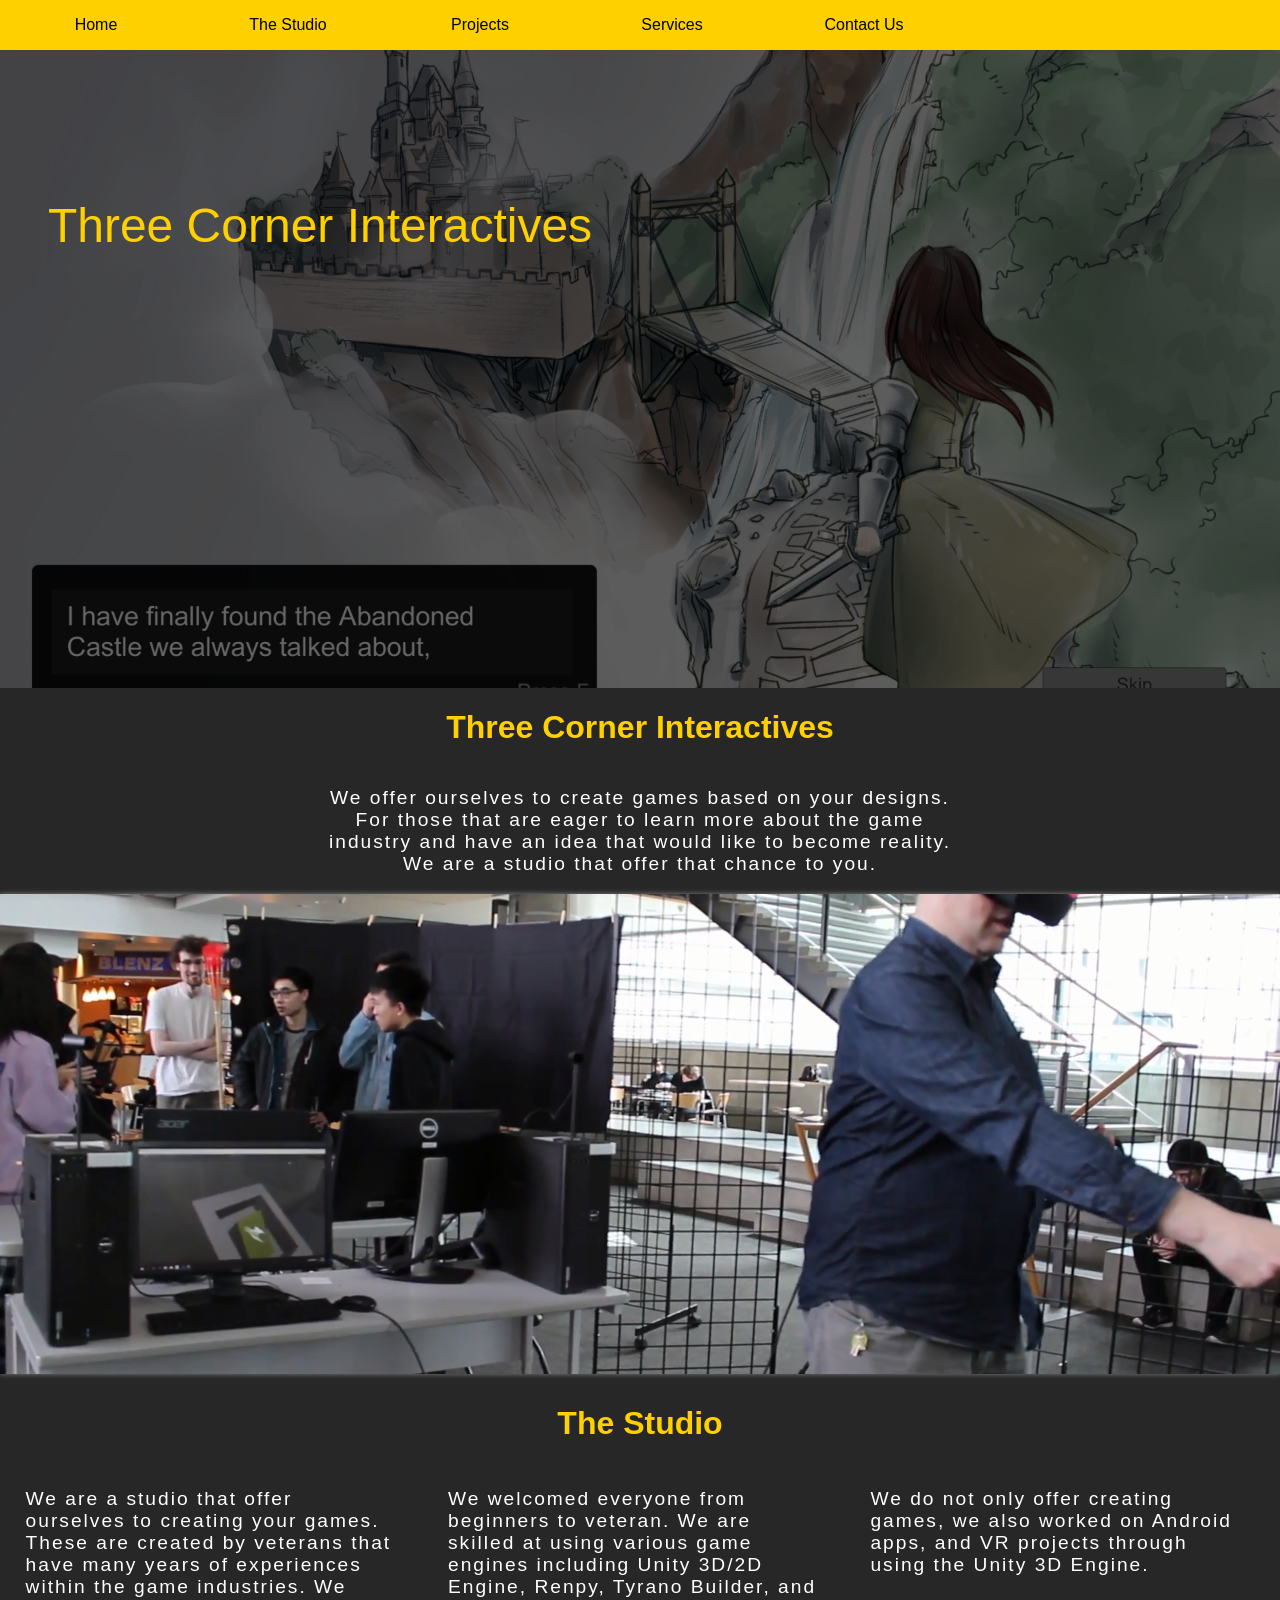
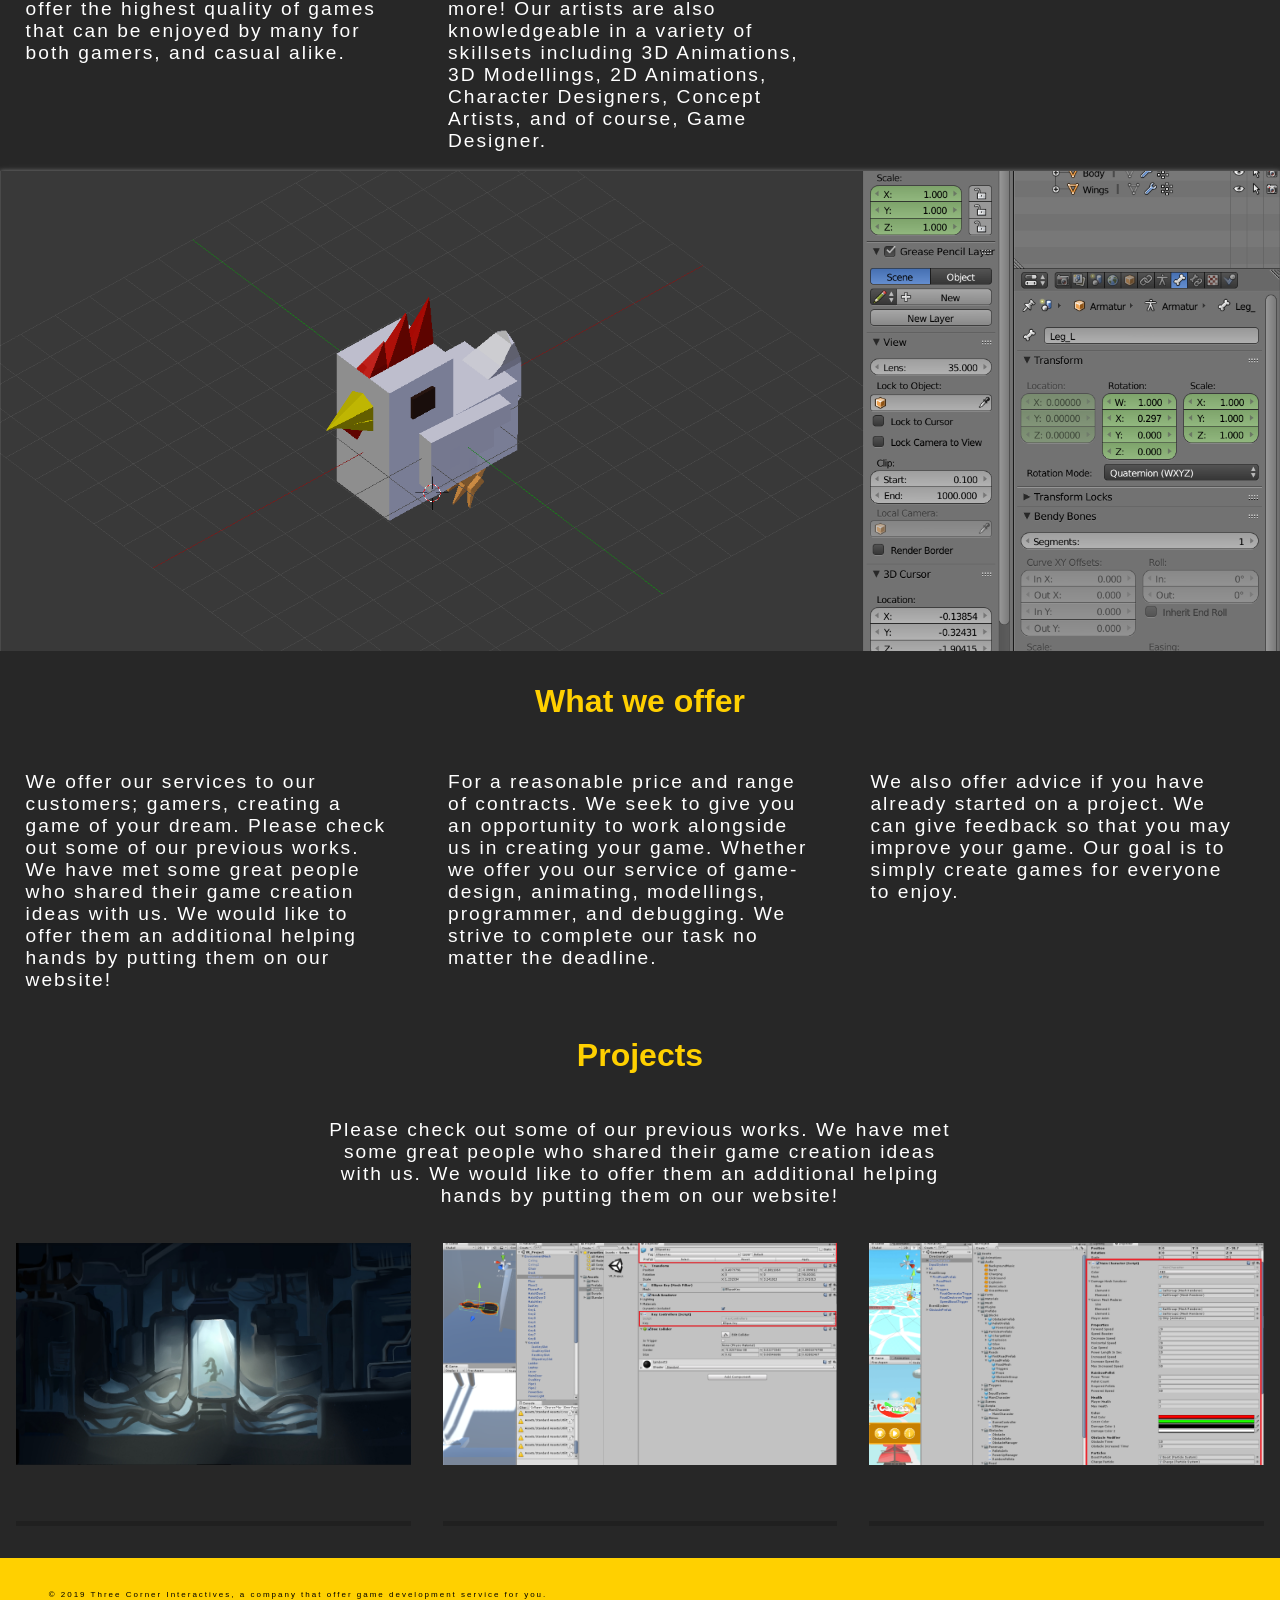
==== commit ac17c9cf: "Commit-17 - Added footer, modified project descriptions, and validations" ====
--- a/Three_Corner_Interactive_Website/Index.html
+++ b/Three_Corner_Interactive_Website/Index.html
@@ -10,6 +10,9 @@
     <link rel="stylesheet" href="css/image-style.css">
     <link rel="stylesheet" href="css/ui-style.css">
     <link rel="stylesheet" href="css/main.css">
+</head>
+
+<body>
 
     <nav class="nav-main">
         <a href="Index.html" class="nav-main-items">Home</a>
@@ -18,9 +21,6 @@
         <a href="service.html" class="nav-main-items">Services</a>
         <a href="contact.html" class="nav-main-items">Contact Us</a>
     </nav>
-</head>
-
-<body>
 
     <div class="element-container">
         <img src="Resources/Project-Flower.png" class="header-banner" alt="main-banner">
@@ -112,52 +112,53 @@
     <section class="element-container" id="projects">
         <h2 class="element-container header-contents">Projects</h2>
 
-        <section class="element-container">
+        <div class="element-container">
             <p class="element-container justify-centered-body-content">Please check out some of our previous works. We
                 have
                 met some great people who shared their game creation ideas with us. We would like to offer them an
                 additional helping
                 hands by putting them on our website!
             </p>
-        </section>
+        </div>
         <div class="project-thumbnail-container">
             <div class="imageGrid project-thumbnail-wrapper">
-                <img src="Resources/Project-Flower-Thumbnail3.jpg" class="project-thumbnail" id="project-flower"
-                    alt="project-flower-thumbnail">
+                <img src="Resources/Project-Flower-Thumbnail3.jpg" class="project-thumbnail"
+                    id="project-flower-thumbnail-unselect" alt="project-flower-thumbnail">
                 <div class="project-thumbnail-content">
                     <h2 class="header-contents"> Flower Diary </h2>
-                    <a href="project-flower.html"> <img
-                            src="Resources/Project-Flower-Thumbnail2.jpg" class="project-thumbnail" id="project-flower"
-                            alt="project-flower-thumbnail"> </a>
+                    <a href="project-flower.html"> <img src="Resources/Project-Flower-Thumbnail2.jpg"
+                            class="project-thumbnail" id="project-flower" alt="project-flower-thumbnail"> </a>
                 </div>
             </div>
 
             <div class="imageGrid project-thumbnail-wrapper">
-                <img src="Resources/Project-Bunker-Thumbnail2.png" class="project-thumbnail" id="project-bunker"
-                    alt="project-flower-thumbnail">
+                <img src="Resources/Project-Bunker-Thumbnail2.png" class="project-thumbnail"
+                    id="project-bunker-banner-unselect" alt="project-flower-thumbnail">
                 <div class="project-thumbnail-content">
                     <h2 class="header-contents"> Bunker </h2>
-                    <a href="project-bunker.html"> <img
-                            src="Resources/Project-Bunker-Thumbnail1.png" class="project-thumbnail" id="project-bunker"
-                            alt="project-flower-thumbnail"> </a>
+                    <a href="project-bunker.html"> <img src="Resources/Project-Bunker-Thumbnail1.png"
+                            class="project-thumbnail" id="project-bunker" alt="project-flower-thumbnail"> </a>
                 </div>
             </div>
 
             <div class="imageGrid project-thumbnail-wrapper">
-                <img src="Resources/Project-Canvas-thumbnail1.png" class="project-thumbnail" id="project-hio"
-                    alt="project-hio-thumbnail">
+                <img src="Resources/Project-Canvas-thumbnail1.png" class="project-thumbnail"
+                    id="project-hio-thumbnail-unselect" alt="project-hio-thumbnail">
                 <div class="project-thumbnail-content">
                     <h2 class="header-contents"> Canvas </h2>
-                    <a href="project-canvas.html"> <img
-                            src="Resources/Project-Canvas.png" class="project-thumbnail" id="project-hio"
-                            alt="project-hio-thumbnail"> </a>
+                    <a href="project-canvas.html"> <img src="Resources/Project-Canvas.png" class="project-thumbnail"
+                            id="project-hio" alt="project-hio-thumbnail"> </a>
                 </div>
             </div>
         </div>
     </section>
     <div class="element-container empty-block"></div>
-    <!-- This creates a footer that can contain texts and images -->
-    <div class="element-container footer"></div>
+
+    <div class="footer">
+        <p class="justify-footer-content element-container">
+            © 2019 Three Corner Interactives, a company that offer game development service for you.
+        </p>
+    </div>
 </body>
 
 </html>
--- a/Three_Corner_Interactive_Website/css/texts-style.css
+++ b/Three_Corner_Interactive_Website/css/texts-style.css
@@ -84,7 +84,7 @@
   font-family: 'Lucida Sans', 'Lucida Sans Regular', 'Lucida Grande', 'Lucida Sans Unicode', Geneva, Verdana, sans-serif;
   background-color: transparent;
   font-size: 1.2rem;
-  padding: 5px;
+  /* padding: 5px; */
   color: white;
 }
 
@@ -95,7 +95,7 @@
   display: block;
   cursor: pointer;
   position: relative;
-  padding-left: 5%;
+  padding-left: 7%;
   margin-top: 1.5em;
   margin-bottom: 1.5em;
   user-select: none;
@@ -160,4 +160,27 @@
   border: 10px;
   border-color: white;
   box-shadow: 0px 0px 10px black;
-}+}
+#payment-button{
+  text-align: center;
+  padding-right: 7%;
+}
+#payment-form{
+  max-width: 650px;
+}
+.image-description{
+
+  text-align: center;
+  font-size: 1.2rem;
+  font-family: 'Lucida Sans', 'Lucida Sans Regular', 'Lucida Grande', 'Lucida Sans Unicode', Geneva, Verdana, sans-serif;
+}
+
+.justify-footer-content{
+  padding-left: 2%;
+  padding-right: 2%;
+  text-align: left;
+  font-size: 0.5rem;
+  color: black;
+  background: transparent;
+  letter-spacing: 2px;
+}
--- a/Three_Corner_Interactive_Website/css/image-style.css
+++ b/Three_Corner_Interactive_Website/css/image-style.css
@@ -1,91 +1,163 @@
-.header-banner{
-    width: 100%;
-    height: 57rem;
-    object-fit: cover;
-  } 
-  
-  .overlay-banner{
-    position: absolute;
-    top: 0%;
-    left: 0%;
-    bottom: 0%;
-    right: 0%;
-    background-color: rgba(0, 0, 0, 0.6);
-    width: 100%;
-    height: 57rem;
-  }
-  
-  .img-body-banner{
-    width: 100%;
-    height: 30rem;
-    box-shadow: 0px 0px 5px grey;
-    object-fit: cover;
-  }
-  
-  .contract-thumbnail{
-    display: flex;
-    flex-basis: 33.33%;
-    padding-left: 2%;
-    padding-right: 2%;
-    justify-content: space-evenly;
-    border: solid;
-    border-color: #ffd000;
-  }
-  
-  .contract-img-thumbnail{
-    display: flex;
-    flex-basis: 100%;
-    box-shadow: 0px 0px 5px grey;
-    object-fit: cover;
-  }
-  
-  .project-thumbnail-container{
-    display: flex;
-    width: 100%;
-    height: 100%;
-    flex-direction: row;
-    flex-wrap: wrap;
-  }
+.header-banner {
+  width: 100%;
+  height: 40rem;
+  object-fit: cover;
+  margin-top: 3rem;
+}
 
-  .project-thumbnail{
-    width: 100%;
-    height: 100%;
-    padding: 16px;
-    justify-content: space-evenly;
-    box-shadow: 0px 0px 5px grey;
-    object-fit: cover;
-    transition-duration: 0.8s;
-  }
+.overlay-banner {
+  position: absolute;
+  top: 0%;
+  left: 0%;
+  bottom: 0%;
+  right: 0%;
+  background-color: rgba(0, 0, 0, 0.6);
+  width: 100%;
+  height: 43rem;
+}
 
-  .imageGrid{
-    flex-basis: 33.33%;
-  }
+.img-body-banner {
+  width: 100%;
+  height: 30rem;
+  box-shadow: 0px 0px 5px grey;
+  object-fit: cover;
+}
 
-  .project-thumbnail-wrapper{
-    overflow: hidden;
-    position: relative;
-  }
+.contract-thumbnail {
+  display: flex;
+  flex-basis: 33.33%;
+  padding-left: 2%;
+  padding-right: 2%;
+  justify-content: space-evenly;
+  border: solid;
+  border-color: #ffd000;
+}
 
-  .project-thumbnail-content{
-    height: 100%;
-    width: 100%;
-    position: absolute;
-    top: 16rem;
-    padding: 15px 20px;
-    z-index: 1;
-    transition-duration: 0.5s;
-    background: rgba(32, 32, 32, 0.9);
-  }
+.contract-img-thumbnail {
+  display: flex;
+  flex-basis: 100%;
+  box-shadow: 0px 0px 5px grey;
+  object-fit: cover;
+}
 
-  .imageGrid:hover .project-thumbnail-content{
-    top: 0;
-  }
+.project-thumbnail-container {
+  display: flex;
+  width: 100%;
+  height: 100%;
+  flex-direction: row;
+  flex-wrap: wrap;
+}
 
-  .project-overlay{
-    background-color: rgba(0, 0, 0, 0.6);
-  }
+.project-thumbnail {
+  width: 100%;
+  height: 85%;
+  padding: 16px;
+  justify-content: space-evenly;
+  /* box-shadow: 0px 0px 5px grey; */
+  object-fit: cover;
+  transition-duration: 0.8s;
+}
 
-  .project-thumbnail:hover, .project-thumbnail:focus{
-    display: inline-block;
-    background: #ffd000;
-  }+.project-screenshot{
+  width: 100%;
+  height: 85%;
+  padding: 16px;
+  justify-content: space-evenly;
+  object-fit: cover;
+  background-color: transparent;
+  border: none;
+  transition-duration: 0.8s;
+}
+
+.project-screenshot:hover, .project-screenshot:focus{
+  display: flex;
+  height: 100%;
+  max-width: 100%;
+}
+
+.imageGrid {
+  flex-basis: 33.33%;
+}
+
+.project-thumbnail-wrapper {
+  overflow: hidden;
+  position: relative;
+}
+
+.project-thumbnail-content {
+  /* height: 100%; */
+  /* width: 100%; */
+  position: absolute;
+  top: 23vmax;
+  /* bottom: 0%; */
+
+
+  margin-left: 1rem;
+  margin-right: 1rem;
+
+
+  /* padding: 15px 20px; */
+
+  z-index: 1;
+  transition-duration: 0.5s;
+  background: rgba(32, 32, 32, 0.9);
+}
+
+.imageGrid:hover .project-thumbnail-content {
+  top: 0;
+}
+
+.project-overlay {
+  background-color: rgba(0, 0, 0, 0.6);
+}
+
+.project-thumbnail:hover,
+.project-thumbnail:focus {
+  display: inline-block;
+  background: #ffd000;
+}
+/* #leveldesign{
+  height: 85%;
+  box-shadow: 0px 0px 0px grey;
+
+}
+#huntsman{
+  height: 85%;
+  box-shadow: 0px 0px 0px grey;
+
+}
+#protagonist{
+  height: 85%;
+  box-shadow: 0px 0px 0px grey;
+
+}
+#chicken{
+  height: 85%;
+  box-shadow: 0px 0px 0px grey;
+
+}
+#ship{
+  height: 85%;
+  box-shadow: 0px 0px 0px grey;
+
+}
+#thumbnail{
+  height: 85%;
+  box-shadow: 0px 0px 0px grey;
+
+}
+#ship{
+  height: 85%;
+  box-shadow: 0px 0px 0px grey;
+
+}
+#thumbnail{
+  height: 85%;
+  box-shadow: 0px 0px 0px grey;
+
+} */
+/* @media only screen and (max-width: 870px) {
+ .project-thumnail-content{
+   top:50%;
+ }
+} */
--- a/Three_Corner_Interactive_Website/css/ui-style.css
+++ b/Three_Corner_Interactive_Website/css/ui-style.css
@@ -78,8 +78,8 @@
 
   input[type=text] {
     width: 100%;
-    padding: 12px 20px;
-    margin: 10px 20px;
+    padding: 12px 5px;
+    margin: 10px 0px ;
     box-sizing: border-box;
   }
   
@@ -101,6 +101,10 @@
     vertical-align: middle;
     text-align: center;
   }
+
+  .nav-background{
+    background: transparent;
+  }
   
   .submit-reset-button{
     border-radius: 10px;
@@ -115,4 +119,10 @@
   .nav-button:hover, .nav-button:focus, .submit-reset-button:hover, .submit-reset-button:focus{
     background-color: #8f7500;
     color: white;
+  }
+  #project-flower-box{
+    margin: 2em;
+  }
+  #project-bunker{
+    margin-bottom: 5rem;
   }
--- a/Three_Corner_Interactive_Website/css/main.css
+++ b/Three_Corner_Interactive_Website/css/main.css
@@ -78,7 +78,6 @@
   height: 100%;
   padding: 1.5em;
   background-color: #ffd000;
-  text-align: center;
 }
 
 @media only screen and (max-width: 1200px) {
@@ -164,7 +163,7 @@
 
   .overlay-banner{
     width: 100%;
-    height: 20rem;
+    height: 23rem;
   }
 
   .img-body-banner{
@@ -177,6 +176,12 @@
       width: 100%;
       height: 100%;
   }
+
+  .project-screenshot{
+    flex-basis: 100%;
+    width: 100%;
+    height: 69%;
+}
 
   .container-border{
     width: auto;
@@ -211,7 +216,14 @@
   textarea{
     width: 100%;
   }
-
+  .project-thumbnail-content {
+    top: 75%;
+  }
+
+
+}
+form{
+  background: #424242;
 }
 
 
